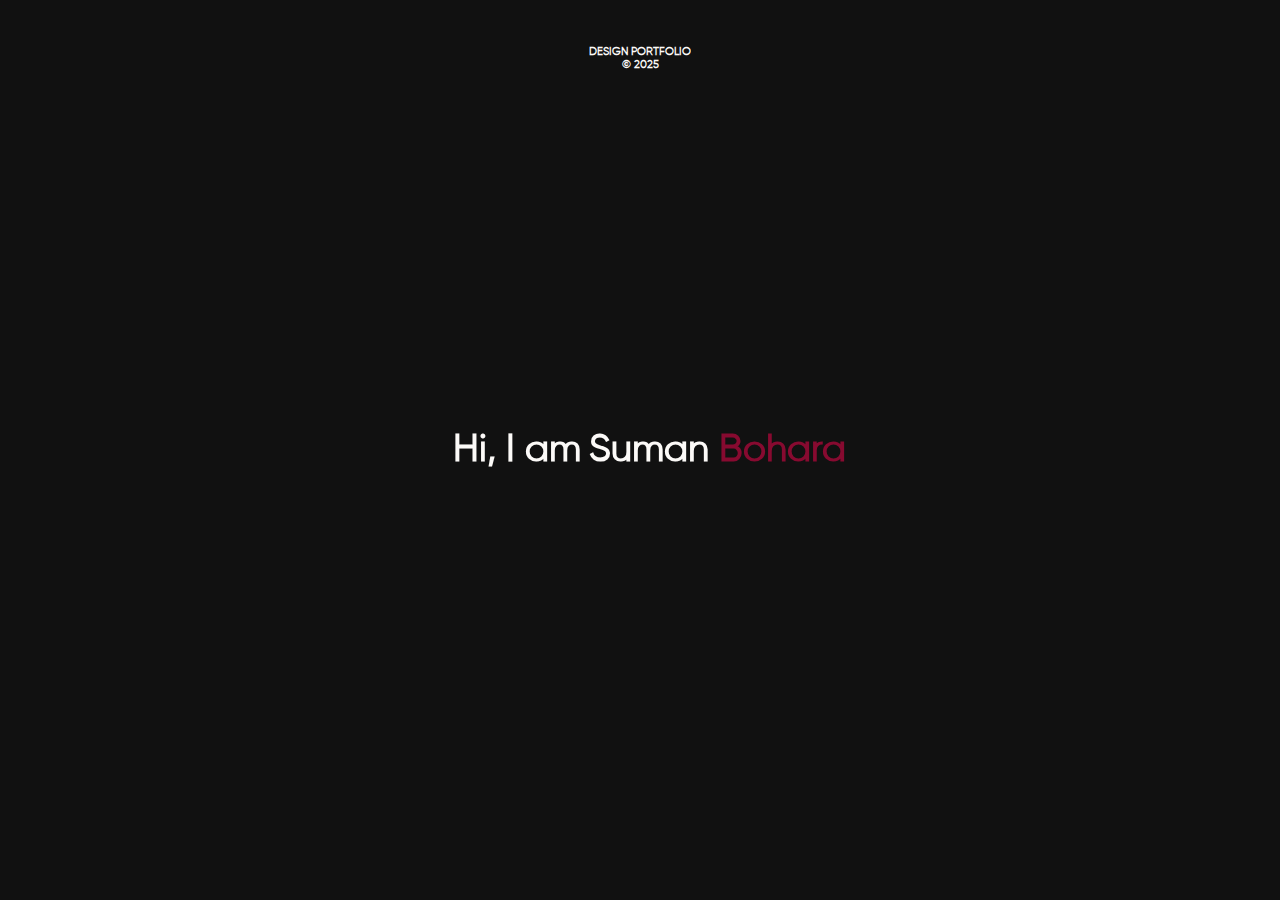
==== index.html @ 28790fb3 "fixed link" ====
<!DOCTYPE html>
<html lang="en">
<head>
    <meta charset="UTF-8">
    <meta name="viewport" content="width=device-width, initial-scale=1.0">
    <title>Document</title>
    <link rel="stylesheet" href="styles.css">
</head>

<body>
    <div id="main">
        <nav>
            <a class="nav-link" href="index.html">Suman Bohara
                <span id="line1" class="line"></span>
                <span id="line2" class="line"></span>
            </a>
            <a class="nav-link" href="work.html">Work
                <span id="line1" class="line"></span>
                <span id="line2" class="line"></span>
            </a>
            <a class="nav-link" href="casestudy.html">Case Study
                <span id="line1" class="line"></span>
                <span id="line2" class="line"></span>
            </a>
            <a class="nav-link" href="mailto:sumanboharaa@gmail.com">Contact
                <span id="line1" class="line"></span>
                <span id="line2" class="line"></span>
            </a>
        </nav>
        <div id="loader">
            <div id="topHeading">
                <h5 class="reveal">Design Portfolio</h5>
                <h5 class="reveal">&copy; 2025</h5>
            </div>
            <h1 class="reveal"><span class="fText">Hi,</span> <span class="fText">I</span> <span class="fText">am</span> <span class="lText">Suman</span> <span class="lText" style="color: #870A30;">Bohara</span> </h1>
        </div>
        <div id="green"></div>
        
        <div id="home">
            <div id="firstRow" class="row">
                <h1 class="reveal">Creative</h1>
                <div class="text">
                    <h5 class="reveal">CURRENTLY AVAILABLE FOR</h5>
                    <h5 class="reveal">FREELANCE WORLDWIDE</h5>
                </div>
                <div class="text">
                    <h5 class="reveal">MY LOCAL TIME</h5>
                    <h5 class="reveal">GMT -5</h5> 
                </div>
            </div>
            <div class="row">
                <img id="downarrow" src="./images//down_arrow.svg">
                <div class="svgContainer">
                    <svg id="uxSvg" width="439" height="273" viewBox="0 0 439 273" fill="none" xmlns="http://www.w3.org/2000/svg">
                        <path d="M331.674 206.842L330.08 206.444C326.095 213.351 321.579 220.656 316.531 228.36C311.749 235.798 306.702 242.705 301.389 249.081C296.076 255.457 290.63 260.77 285.051 265.02C279.738 269.005 274.292 270.998 268.713 270.998C263.666 270.998 259.415 269.669 255.962 267.013C252.774 264.622 251.18 260.637 251.18 255.058C251.18 254.527 251.446 253.597 251.977 252.269C252.508 250.675 253.704 249.214 255.564 247.886C257.423 246.292 259.947 244.963 263.135 243.901C266.588 242.573 270.971 241.908 276.285 241.908C278.144 241.908 281.199 240.315 285.45 237.127C289.7 233.673 294.216 229.423 298.998 224.375C304.045 219.328 309.093 213.749 314.14 207.639C319.188 201.529 323.704 195.685 327.689 190.106L314.14 135.115C313.343 131.13 312.148 128.607 310.554 127.544C308.96 126.482 307.366 125.95 305.772 125.95C306.304 125.95 305.905 125.95 304.577 125.95C303.248 125.685 301.787 125.286 300.193 124.755C298.6 124.223 297.404 123.427 296.607 122.364C295.81 121.036 296.209 119.309 297.803 117.184C299.662 114.793 303.248 112.003 308.562 108.816C313.875 105.628 321.844 101.643 332.47 96.861C335.127 95.5328 337.784 95.3999 340.44 96.4626C343.097 97.2595 345.488 98.8534 347.613 101.244C349.738 103.37 351.465 106.159 352.793 109.612C354.387 113.066 355.45 116.785 355.981 120.77L361.958 156.633H364.349C366.474 152.649 368.865 148.398 371.522 143.882C374.178 139.366 376.835 135.115 379.491 131.13C382.148 126.88 384.672 123.161 387.063 119.973C389.453 116.519 391.579 113.863 393.438 112.003C396.626 108.816 400.345 105.495 404.596 102.041C408.846 98.5878 414.823 96.861 422.527 96.861C428.106 96.861 432.091 98.455 434.482 101.643C437.138 104.565 438.467 108.284 438.467 112.8C438.467 115.723 437.67 118.379 436.076 120.77C434.748 122.895 432.224 124.622 428.505 125.95C425.051 127.278 420.004 127.544 413.362 126.747C411.237 126.482 408.448 127.677 404.994 130.334C401.541 132.99 397.689 136.576 393.438 141.093C389.188 145.343 384.804 150.258 380.288 155.836C375.772 161.415 371.389 166.994 367.138 172.573L382.281 235.533C383.875 242.44 387.195 245.893 392.243 245.893C393.837 245.893 395.962 246.292 398.619 247.089C401.541 247.62 402.869 248.816 402.603 250.675C402.603 252.535 400.08 255.191 395.032 258.645C389.985 261.833 380.554 265.95 366.74 270.998C363.021 272.326 359.7 272.592 356.778 271.795C353.856 270.998 351.332 269.404 349.207 267.013C347.082 264.622 345.222 261.567 343.628 257.848C342.034 254.129 340.839 250.144 340.042 245.893L331.674 206.842Z" stroke="#870A30" strokeOffset="3"/>
                        <path d="M66.2837 142.686C65.7524 144.812 64.8226 148.132 63.4943 152.648C62.1661 157.165 60.8378 162.079 59.5095 167.392C58.1812 172.705 56.9858 178.151 55.9232 183.73C55.1262 189.309 54.7277 194.356 54.7277 198.872C54.7277 210.561 56.5873 219.726 60.3065 226.368C64.2913 233.009 68.8074 238.189 73.8549 241.908C79.168 245.362 84.3482 247.62 89.3957 248.683C94.7088 249.48 98.5608 249.878 100.952 249.878C111.047 249.878 120.743 248.55 130.041 245.893C139.339 242.971 147.043 238.986 153.153 233.939C162.716 226.5 170.952 216.671 177.859 204.451C185.031 192.231 191.54 175.096 197.384 153.047L221.692 61.3961C224.083 53.1608 226.075 45.3239 227.669 37.8856C229.263 30.4473 230.99 23.9387 232.849 18.36C234.709 12.7813 236.967 8.39795 239.623 5.21011C242.546 1.75659 246.398 0.0298377 251.179 0.0298377C257.024 0.0298377 261.407 0.162662 264.329 0.428314C267.251 0.428314 268.713 2.15507 268.713 5.60858C268.713 9.0621 267.251 14.7737 264.329 22.7433C261.407 30.713 257.024 42.4018 251.179 57.8097L220.895 155.836C215.582 173.104 209.604 188.91 202.963 203.256C196.322 217.601 187.954 229.954 177.859 240.314C167.764 250.675 155.544 258.777 141.198 264.622C126.853 270.201 109.32 272.99 88.5987 272.99C76.1129 272.99 64.4241 271.529 53.5323 268.607C42.9061 265.684 33.6082 261.168 25.6385 255.058C17.9346 248.948 11.8245 241.377 7.30837 232.345C2.79224 223.313 0.53418 212.554 0.53418 200.068C0.53418 195.817 0.799834 191.301 1.33114 186.519C2.12811 181.472 2.92507 176.69 3.72204 172.174C4.78466 167.392 5.71445 163.142 6.51141 159.423C7.57403 155.438 8.37099 152.383 8.9023 150.258L42.7733 39.0811C44.1015 34.5649 45.4298 29.916 46.7581 25.1342C48.0864 20.3524 50.0788 16.1019 52.7353 12.3828C55.3919 8.6636 59.111 5.60857 63.8928 3.21768C68.6746 0.826798 75.316 -0.235814 83.8169 0.0298377C91.7866 0.295489 97.631 0.428314 101.35 0.428314C105.335 0.428314 107.593 1.3581 108.124 3.21768C108.656 5.07727 107.991 8.53078 106.132 13.5782C104.538 18.36 102.147 25.9312 98.9592 36.2917L66.2837 142.686Z" stroke="#870A30" strokeOffset="3"/>
                        </svg>
                </div>
                <h1 class="reveal">Designer</h1>
            </div>

            <div id="imagery">
                <div id="imgleft">
                    <h1>My name is Suman Bohara, I <br><span>Design</span><br>Engaging, functional, and beautifully<br>animate experiences.<br><br>Whether it’s UX, Graphic, or motion design,<br>I make sure everything looks stunning<br>and feels effortless.<br><br>Let’s turn ideas into impactful visuals!</h1>
                </div>
                
                <div id="imgright">
                    <div class="imgcontainer"></div>
                    <div class="imgcontainer"></div>
                </div>
            </div>

            <div id="helpWith">
                <svg class="o-ui-arrow" width="64" height="64" viewBox="0 0 64 64" fill="none" xmlns="http://www.w3.org/2000/svg"> <path d="M3.10162 3.10156L62.9999 62.9999" stroke-linecap="round" stroke-linejoin="round"></path> <path d="M63 1.00001L63 63L0.999989 63" stroke-linecap="round" stroke-linejoin="round"></path> </svg>
                <h5>Things I can help you with</h5>
                <h3>Web & mobile / Ux /<br>Product / Graphic<br>Motion Design</h3>
            </div>

            <hr>

            <div id="work">
                <div class="workrow">
                    <h1 class="headings">High<span class="maz">l</span>ights<div class="mini">(05)</div> </h1>
                    <svg class="o-ui-arrow" width="64" height="64" viewBox="0 0 64 64" fill="none" xmlns="http://www.w3.org/2000/svg"> <path d="M3.10162 3.10156L62.9999 62.9999" stroke-linecap="round" stroke-linejoin="round"></path> <path d="M63 1.00001L63 63L0.999989 63" stroke-linecap="round" stroke-linejoin="round"></path> </svg>
                </div>
                <div id="images">
                    <div class="cnt cnt1">
                        <img data-color="F2F5FF" data-index="1" data-scroll  data-scroll-speed="0" src="https://res.cloudinary.com/dazkqpcy6/image/upload/v1740850168/Rectangle_14_v2gqax.jpg" alt="">
                        <div class="workInfo">
                            <div class="wrkyear">Year: 2022</div>
                            <div class="wrkrole">Role: GFX Desginer</div>
                            <div class="wrkplace">Accountability Lab</div>
                            <div class="wrkimgdiv">
                                <img id="wrkimg" src="./images/arrowup.png" alt="">
                            </div>
                        </div>
                    </div>
                    <div class="cnt cnt2">
                        <img data-color="FAF2FF" data-index="0" data-scroll data-scroll-speed="0" src="https://res.cloudinary.com/dazkqpcy6/image/upload/v1740792949/Rectangle_15_dimerw.jpg" alt="">
                        <div class="workInfo">
                            <div class="wrkyear">Year: 2022</div>
                            <div class="wrkrole">Role: GFX Desginer</div>
                            <div class="wrkplace">Arbitrary Marketing</div>
                            <div class="wrkimgdiv">
                                <img id="wrkimg" src="./images/arrowup.png" alt="">
                            </div>
                        </div>
                    </div>
                </div>
                <div id="image3">
                    <div class="cnt cnt3">
                        <img data-color="FFF2F2" data-index="2" data-scroll  data-scroll-speed="0" src="https://res.cloudinary.com/dazkqpcy6/image/upload/v1740795548/Rectangle_16_lgekro.png" alt="">
                        <div class="workInfo">
                            <div class="wrkyear">Year: 2022</div>
                            <div class="wrkrole">Role: GFX Desginer</div>
                            <div class="wrkplace">Arbitrary Marketing</div>
                            <div class="wrkimgdiv">
                                <img id="wrkimg" src="./images/arrowup.png" alt="">
                            </div>
                        </div>
                    </div>
                </div>
                <div id="images4">
                    <div class="cnt cnt4">
                        <img data-color="FFF5F2" data-index="3" data-scroll  data-scroll-speed="0" src="https://res.cloudinary.com/dazkqpcy6/image/upload/v1740792970/Rectangle_18_zwrjev.jpg" alt="">
                        <div class="workInfo">
                            <div class="wrkyear">Year: 2022</div>
                            <div class="wrkrole">Role: GFX Desginer</div>
                            <div class="wrkplace">Accountability Lab</div>
                            <div class="wrkimgdiv">
                                <img id="wrkimg" src="./images/arrowup.png" alt="">
                            </div>
                        </div>
                    </div>
                    <div class="cnt cnt5">
                        <img data-color="F2FEFF" data-index="4" data-scroll  data-scroll-speed="0" src="https://res.cloudinary.com/dazkqpcy6/image/upload/v1740792983/Rectangle_17_gk0gpb.jpg" alt="">
                        <div class="workInfo">
                            <div class="wrkyear">Year: 2022</div>
                            <div class="wrkrole">Role: GFX Desginer</div>
                            <div class="wrkplace">Arbitrary Marketing</div>
                            <div class="wrkimgdiv">
                                <img id="wrkimg" src="./images/arrowup.png" alt="">
                            </div>
                        </div>
                    </div>
                </div>

            </div>
            
            <div id="seeMoreWorks" target="_blank" onclick="window.open('https://www.dropbox.com/s/p9mib70mmyriij4/SUMAN%20KUMARI%20BOHARA%20cv.pdf?st=ozgo2dj8&dl=0', '_blank');" style="cursor:pointer;">
                <h5>Explore my experience</h5>
            </div>
            
            <div id="cert">
                    <h1 id="certHead" class="headings">Achievemen<span class="maz">t</span>s</h1>
                <div id="certcolm">
                    <img id="certgfx" src="https://img.freepik.com/free-vector/online-certification-illustration_23-2148571409.jpg" alt="">
                    <div class="certrows">
                        <div class="certrow" target="_blank" onclick="window.open('https://www.dropbox.com/s/svdg4hddj45y9x4/certificate-of-suman-RRAI.jpg?st=hyezvmee&dl=0', '_blank');" style="cursor:pointer;">
                            <h5>For motion video<br><br>2024</h5>
                            <h1>Volunteering</h1>
                            <img src="./images/arrow.jpg" alt="">
                        </div>
                        <hr class="certDivider">
                        <div class="certrow" target="_blank">
                            <h5>UX Internship<br><br>Ongoing</h5>
                            <h1>Internship in Unbound<br>Fashion</h1>
                            <img src="./images/arrow.jpg" alt="">
                        </div>
                        <hr class="certDivider">
                        <div class="certrow" target="_blank" onclick="window.open('https://www.dropbox.com/s/oenc0cl9ndpaa54/hackcorrpution-certificate-2023.jpg?st=fggb0r78&dl=0', '_blank');" style="cursor:pointer;">                            <h5>From Work<br><br>2023</h5>
                            <h1>Hackcorruption participation<br>2023</h1>
                            <img src="./images/arrow.jpg" alt="">
                        </div>
                    </div>
                    

                </div>
            </div>

            <div id="footer">
                
                <div id="footcnt">
                    <h1>Let's get<br>Connected</h1>
                    <div id="footerbtns">
                        <div class="footbtn" target="_blank" onclick="window.open('mailto:sumanboharaa@gmail.com', '_blank');" style="cursor:pointer;">
                            <h5>Write a message</h1>
                        </div>
                        <div class="footbtn" target="_blank" onclick="window.open('mailto:sumanboharaa@gmail.com', '_blank');" style="cursor:pointer">
                            <h5>Collaborate on a Project</h1>
                        </div>
                    </div>
                    <div id="footsls">
                        <div class="footslsrow" target="_blank" onclick="window.open('https://www.behance.net/sumanboharaa', '_blank');" style="cursor:pointer;">
                            <hr class="slshr">
                            <div class="slsrowcols">
                                <h2>Behance<br>
                                    <span>@SumanBohara</span>
                                </h2>
                                <img src="./images/behance.png" alt="">
                                <img id="arrow1" src="./images/arrow-white.png" alt="">
                            </div>
                        </div>
                        <div class="footslsrow" target="_blank" onclick="window.open('https://www.linkedin.com/in/suman-kumari-bohara/', '_blank');" style="cursor:pointer;">
                            <hr class="slshr">
                            <div class="slsrowcols">
                                <h2>LinkedIn<br>
                                    <span>@SumanBohara</span>
                                </h2>
                                <img src="./images/linkedin.png" alt="">
                                <img id="arrow2" src="./images/arrow-white.png" alt="">
                            </div>
                        </div>
                        <div class="footslsrow" target="_blank" onclick="window.open('https://www.instagram.com/sumann.b/', '_blank');" style="cursor:pointer;">
                            <hr class="slshr">
                            <div class="slsrowcols">
                                <h2>Instagram<br>
                                    <span>@Sumann.b</span>
                                </h2>
                                <img src="./images/instagram.png" alt="">
                                <img id="arrow3" src="./images/arrow-white.png" alt="">
                            </div>
                        </div>
                    </div>
                    <div id="foot">
                        <h3>©2025 Suman Bohara, All rights reserved • Credits</h3>
                        <h3>2025 Portfolio</h3>
                    </div>
                </div>

                <div id="footbg">
                    <svg id="c-circle" viewbox="0 0 1254 1254" fill="none" xmlns="http://www.w3.org/2000/svg">
                        <circle cx="627" cy="627" r="627" fill="url(#paint0_radial_3260_3)"></circle>
                        <defs>
                            <radialGradient id="paint0_radial_3260_3" cx="0" cy="0" r="1" gradientunits="userSpaceOnUse" gradienttransform="translate(627) rotate(90) scale(813)">
                                <stop stop-color="#F3F3F3" stop-opacity="0.45"></stop>
                                <stop offset="1" stop-color="white" stop-opacity="0"></stop>
                            </radialGradient>
                        </defs>
                    </svg>
                </div>
            </div>
        </div>
    </div>

    <script src="https://cdn.jsdelivr.net/npm/locomotive-scroll@3.5.4/dist/locomotive-scroll.min.js"></script>
    <script src="https://cdnjs.cloudflare.com/ajax/libs/gsap/3.12.5/gsap.min.js" integrity="sha512-7eHRwcbYkK4d9g/6tD/mhkf++eoTHwpNM9woBxtPUBWm67zeAfFC+HrdoE2GanKeocly/VxeLvIqwvCdk7qScg==" crossorigin="anonymous" referrerpolicy="no-referrer"></script>
    <script src="script.js"></script>
</body>

</html>
---- styles.css ----
@font-face {
    font-family: "Amperzand";
    src: url(./fonts/Amperzand.ttf);
}
@font-face {
    font-family: "Gilroy-Regular";
    src: url(./fonts/Gilroy-Regular.ttf);
}
@font-face {
    font-family: "Gilroy-Light";
    src: url(./fonts/Gilroy-Light.ttf);
}
@font-face {
    font-family: "Gilroy-SemiBold";
    src: url(./fonts/Gilroy-SemiBold.ttf);
}
@font-face {
    font-family: "Gilroy-Medium";
    src: url(./fonts/Gilroy-Medium.ttf);
}
@font-face {
    font-family: "Gilroy-Bold";
    src: url(./fonts/Gilroy-Bold.ttf);
}
@font-face {
    font-family: "Gilroy-Thin";
    src: url(./fonts/Gilroy-Thin.ttf);
}
@font-face {
    font-family: "Gilroy-UltraLight";
    src: url(./fonts/Gilroy-UltraLight.ttf);
}


* {
    margin: 0;
    padding: 0;
    box-sizing: border-box;
}

html, body {
    width: 100%;
    height: 100%;
    background-color: #fcfaf8;
}


a img {outline : none;}

#main {
    width: 100%;
    height: 100%;
}

/* Intro Screen */

#loader {
    position: fixed;
    top: 0;
    width: 100%;
    height: 100vh;
    z-index: 999999;
    background-color: #111;
    color: #fcfaf8;
}

#loader #topHeading {
    position: absolute;
    top: 5%;
    left: 50%;
    transform: translate(-50%, 0);
}

#topHeading h5 {
    font-family: "Gilroy-Regular";
    text-align: center;
    text-transform: uppercase;
    font-size: 11px;
}

#loader h1 {
    font-family: "Gilroy-Regular";
    display: flex;
    justify-content: center;
    width: 100%;
    position: absolute;
    top: 50%;
    left: 50%;
    transform: translate(-50%, -50%);
    font-size: 3vw;
}

.reveal .parent {
    width: 100%;
    display: flex;
    justify-content: center;
    overflow-y: hidden;
}

.reveal .parent .child {
    display: block;
}

.child span {
    display: inline-block;
}

#green {
    position: fixed;
    top: 100%;
    width: 100%;
    z-index: 999;
    height: 100vh;
    background-color: #870A30;
}

/* Main Screen */

#home {
    position: fixed;
    /* position: relative; */
    transition: background-color cubic-bezier(0.19, 1, 0.22, 1) 2s;
    width: 100%;
    background-color: #fcfaf8;
}

/* Nav Section */

nav {
    position: fixed;
    top:4vw;
    display:flex;
    align-items: center;
    justify-content: space-between;
    padding: 0vw 7vw;
    width: 100%;
    background-color: red;
    z-index: 9999;
}

nav a {
    position: relative;
    text-decoration: none;
    text-transform: uppercase;
    font-size: 0.8vw;
    font-family: 'Gilroy-Medium';
    color: #000000;
    letter-spacing: 0.1vw;
}

nav a .line {
    position: absolute;
    bottom: -3px;
    display: inline-block;
    width: 100%;
    height: 1.5px;
    background-color: black;
}

.nav-link {
    color: black; /* Default color */
    transition: color 0.3s;
}

.nav-link.footer-active {
    color: rgb(247, 247, 247); 
}

.footer-activeLine {
    position: absolute;
    bottom: -2px;
    display: inline-block;
    width: 100%;
    height: 1px;
    background-color: rgb(247, 247, 247); 
}


#line1 {
    left: 0;
    width: 0%;
    transition: cubic-bezier(0.19, 1, 0.22, 1) 1s;
    transition-delay: .1s;
}

#line2 {
    right: 0;
    width: 100%;
    transition: cubic-bezier(0.19, 1, 0.22, 1) 1s;
}

nav a:hover #line2{
    width: 0;
}

nav a:hover #line1{
    width: 100%;
}

/* Header Section */

#firstRow{
 margin-top: 12vw;
}

.row{
    display: flex;
    width: 100%;
    align-items: center;
    justify-content: space-between;
    color: #333;
    padding: 0 7vw;
    padding-right: 12vw;
}

.row h1 {
    font-family: "Gilroy-SemiBold";
    font-size: 12vw;
    font-weight: 500;
}

.row .text h5{
    font-family: "Gilroy-Light";
    font-size: 0.9vw;
    color: #AD8D9D;
    line-height: 1.4vw;
}

.row:nth-child(3) {
    margin-top: -3vw;

}

#svgContainer{
    width: 15vw;
}

#uxSvg {
    width: 14vw;
    animation: fill 1s ease forwards 4.8s;
}

#uxSvg path:nth-child(1) {
    stroke-dasharray: 859.1476440429688px;
    stroke-dashoffset: 859.1476440429688px;
    animation: line 1s ease forwards 4s;
}
#uxSvg path:nth-child(2) {
    stroke-dasharray: 1355.4295654296875px;
    stroke-dashoffset: 1355.4295654296875px;
    animation: line 1s ease forwards 4.3s;
}




@keyframes line{
    to{
        stroke-dashoffset: 0px;
    }
}

@keyframes fill {
    from{
        fill: transparent;
    }
    to{
        fill: #870A30;
    }
}

/* path, polyline {
    stroke: #14cf93;
} */

#downarrow{
    width: 4vw;
}

#imagery{
    display: flex;
    justify-content: space-between;
    align-items: center;
    width: 100%;
    height: 70vh;
    margin-top: 15vw;
    padding: 0 7vw;
    z-index: 999;
}

#imagery #imgleft{
    width: 35%;
}

#imgleft h1{
    font-size: 1.3vw;
    font-weight: 400;
    color: #333;
    font-family: "Gilroy-Regular";
    line-height: 1.5;
}

#imgleft h1 span {
    font-size: 1.8vw;
    color: #870A30;
    font-family: "Amperzand";
}

#imgright {
    display: flex;
    align-items: center;
    justify-content: center;
    position: relative;    
    width: 60%;
    height: 20vw;
}

#imgright .imgcontainer {
    position: absolute;
    width: 28vw;
    height: 45vw;
    border-radius: 3vw;
    filter: grayscale(1);
    transition: all cubic-bezier(0.19, 1, 0.22, 1) 1s;
}

#imgright .imgcontainer:hover {
    filter: grayscale(0);
}

#imgright .imgcontainer:nth-child(1) {
    transform: translate(-15%, 0%) rotate(-4deg);
    background-image: url(https://res.cloudinary.com/dazkqpcy6/image/upload/v1740781811/suman1_jp4xyf.jpg);
    background-size: cover;
    background-position: center;
    box-shadow: rgba(50, 50, 93, 0.25) 0px 2px 5px -1px, rgba(0, 0, 0, 0.3) 0px 1px 3px -1px;
    transition: ease-in-out 0.8s;
}

#imgright .imgcontainer:nth-child(2) {
    transform: translate(35%, 0%) rotate(4deg);
    background-image: url(https://res.cloudinary.com/dazkqpcy6/image/upload/v1740782250/suman2_gfbgns.jpg);
    background-size: cover;
    background-position: center;
    box-shadow: rgba(50, 50, 93, 0.25) 0px 2px 5px -1px, rgba(0, 0, 0, 0.3) 0px 1px 3px -1px;
    transition: ease-in-out 0.8s;
}

#imgright .imgcontainer:nth-child(1):hover {
    transform: translate(-45%, 0%) rotate(-4deg);
}

#imgright .imgcontainer:nth-child(2):hover {
    transform: translate(35%, 0%) rotate(0deg);
}


#helpWith{
    margin-top: 12vw;
    padding: 0 7vw;
}

#helpWith h5{
    margin-top: 2.5vw;
    margin-left: 10vw;
    font-size: 1vw;
    font-family: "Gilroy-Regular";
    color: #AD8D9D;
    text-transform: uppercase;
}

#helpWith h3{
    margin-top: 1vw;
    margin-left: 10vw;
    font-size: 1.2vw;
    font-family: "Gilroy-Regular";
    color: #202020;
    text-transform: uppercase;
    line-height: 2vw;
}


hr{
    height: 1px;
    margin-top: 8vw;
    margin-left: 17vw;
    margin-bottom: 8vw;
    margin-right: 10vw;
}

#work {
    position: relative;
    width: 100%;
    padding-bottom: 10vh;
}

#work::before{
    content: "";
    position: absolute;
    top: -6vw;
    width: 100%;
    height: 150px;
    transform: rotate(-180deg);
}

#work .workrow {
    display: flex;
    align-items: center;
    padding: 0 10vw 0 17vw;
    justify-content: space-between;
    color: #333;
}

.workrow h1 {
    display: flex;
    align-items: baseline;
}

.headings{
    font-size: 6vw;
    font-family: "Gilroy-Medium";
    letter-spacing: 0.3vw;
}

.workrow h1 .mini {
    font-size: 1vw;
    margin-left: 1.5vw;
    font-weight: 700;
}

.maz {
    color: #870A30;
    font-family: "Gilroy";
    font-style: italic;
    font-weight:600;
}

#helpWith .o-ui-arrow{
    width: 3vw;
}

#work .o-ui-arrow{
    width: 3vw;
    transform: rotate(90deg);
}

.o-ui-arrow path{
    stroke: rgb(158, 158, 158);
}

#images {
    display: flex;
    align-items: baseline;
    justify-content: space-between;
    position: relative;
    width: 100%;
    margin-top: 6vw;
    padding: 0 7vw;
}

.cnt {
    position: relative;
    object-fit: cover;
    overflow: hidden;
    border-radius: 2vw;
    margin: auto;
    box-shadow: rgba(50, 50, 93, 0.25) 0px 2px 5px -1px, rgba(0, 0, 0, 0.3) 0px 1px 3px -1px;
    transition: ease-in-out 0.8s;
}

.cnt:hover {
    transform: scale(1.05);
}

.cnt1 {
    width: 50%;
    height: 70vh;
}

.cnt2 {
    width: 35%;
    height: 50vh;
}

.cnt3 {
    object-fit: cover;
    width: 55%;
    height: 75vh;
}

.cnt4 {
    width: 35%;
    height: 70vh;
    transform: translate(0%, 5%)
}

.cnt5 {
    width: 50%;
    height: 60vh;
}

.cnt img {
    position: absolute;
    transition: filter cubic-bezier(0.19, 1, 0.22, 1) 1s;
    width: 100%;
    z-index: 1;
}

.workInfo {
    position: absolute;
    bottom: 0;
    left: 0;
    padding: 6vw 2vw;
    z-index: 2;
    font-family: "Gilroy-Regular";
}

.wrkyear {
    display: inline-block;
    padding: 1vw;
    background-color: #f2f2f2df;
    border-radius: 1vw;
    text-align: left;
    margin-bottom: 1vw;
    font-size: 0.7vw;
    box-shadow: rgba(50, 50, 93, 0.25) 0px 2px 5px -1px, rgba(0, 0, 0, 0.3) 0px 1px 3px -1px;
    transition: ease-in-out 0.8s;
}

.wrkrole {
    display: block;
    width: 90%;
    padding: 1vw;
    background-color: #f2f2f2df;
    border-radius: 1vw;
    text-align: left;
    margin-bottom: 1vw;
    font-size: 0.7vw;
    box-shadow: rgba(50, 50, 93, 0.25) 0px 2px 5px -1px, rgba(0, 0, 0, 0.3) 0px 1px 3px -1px;
    transition: ease-in-out 0.8s;
}

.wrkplace {
    display: inline-block;
    padding: 1vw;
    font-family: "Gilroy-SemiBold";
    background-color: #f2f2f2df;
    border-radius: 1vw;
    text-align: left;
    box-shadow: rgba(50, 50, 93, 0.25) 0px 2px 5px -1px, rgba(0, 0, 0, 0.3) 0px 1px 3px -1px;
    transition: ease-in-out 0.8s;
}

#wrkimg{
    position: absolute;
    bottom: 0;
    left: 0;
    padding-bottom: 2vw;
    padding-left: 2vw;
    z-index: 2;
    width: 35%;
    opacity: 0.8;
    box-shadow: rgba(50, 50, 93, 0.25) 0px 2px 5px -1px, rgba(0, 0, 0, 0.3) 0px 1px 3px -1px;
    transition: ease-in-out 0.8s;
}

.cnt:hover .wrkplace {
    background-color: #ffffff;
}

.cnt:hover .wrkyear{
    background-color: #ffffff;
}

.cnt:hover .wrkrole {
    background-color: #ffffff;
}

.cnt:hover #wrkimg {
    opacity: 1;
}

#image3 {
    display: flex;
    justify-content: center;
    padding: 16vh 7vw;
}

#images4 {
    display: flex;
    align-items: baseline;
    justify-content: space-between;
    position: relative;
    width: 100%;
    /* margin-top: 6vw; */
    padding: 0 7vw;
}

#seeMoreWorks {
    margin: 5vw 7vw;
    border: 1px solid #dbdbdb;
    border-radius: 5vw;
    padding: 1.3vw;
    text-align: center;
    transition: ease-in-out 0.5s;
}

#seeMoreWorks:hover{
    background-color: #fff;
    border: 1px solid #ffffff;
    box-shadow: rgba(50, 50, 93, 0.25) 0px 2px 5px -1px, rgba(0, 0, 0, 0.3) 0px 1px 3px -1px;
}

#seeMoreWorks h5 {
    font-size: 1vw;
    font-family: "Gilroy-SemiBold";
    color: #333;
}


#cert {
    margin: 6vw 7vw 10vw 7vw;
}

#certHead {
    margin-bottom: 5vw;
}

#certcolm {
    display: flex;
    justify-content: space-between;
    align-items: center;
}

#certgfx {
    width: 20%;
}

.certrows {
    width: 65%;
}

.certrows .certrow {
    display: flex;
    align-items: center;
    justify-content: space-between;
    padding: 1.5vw;
    transition: ease-in-out 0.5s;
}

.certrow h1{
    width: 60%;
    font-family: "Gilroy-SemiBold";
    font-size: 1.2vw;
}

.certrow h5{
    width: 30%;
    font-family: "Gilroy-Light";
    font-size: 1vw;
    line-height: 1vw;
    color: #AD8D9D;
}

.certrow:hover {
    background-color: white;
    border-radius: 1vw;
    box-shadow: rgba(50, 50, 93, 0.25) 0px 2px 5px -1px, rgba(0, 0, 0, 0.188) 0px 1px 1px -1px;
}

.certrow:hover img {
   width: 3%;
}

.certrow img {
    width: 0%;
    transition: ease-in-out 0.5s;
}

.certDivider {
    width: 100%;
    margin: 1vw 0;
    padding: 0;
}

#footer {
    position: relative;
    width: 100%;
    height: 100vh;
    background-color: #703A4B;
    color: #f0f0f0;
    text-align: center;
    padding: 8vw 7vw 2vw 7vw;
    overflow: hidden;
}

#footbg {
    position: absolute;
    width: 100%;
    top: 110%;
    left: 50%;
    transform: translate(-50%, -50%);
    overflow: hidden;
}

#footbg svg {
    width: 100%;
    z-index: 0;
    opacity: 0.6;
} 

#footcnt {
    width: 100%;
}

#footer h1 {
    font-family: "Gilroy-Medium";
    font-size: 4.5vw;
    line-height: 6vw;
    text-transform: uppercase;
}

#footerbtns {
    display: flex;
    justify-content: center;
    gap: 4vw;
}

.footbtn {
    width: 50%;
    margin: 6vw 0;
    border: 2px solid #ffffff49;
    border-radius: 5vw;
    padding: 2vw 0;
    text-align: center;
    transition: ease-in-out 0.8s;
    z-index: 2;
    color: #fff;
}

.footbtn:hover {
    background-color: #f0f0f0;
    color: #333;
    border: 2px solid #f0f0f0;
}

.footbtn h5{
    font-family: "Gilroy-Medium";
    font-size: 1vw;
}

#footsls{
    width: 100%;
    display: flex;
    justify-content: space-between;
    align-items: center;
    gap: 7vw;
    z-index: 1;
}

.footslsrow {
    width: 100%;
    display: flex;
    flex-direction: column;
    gap: 1vw;
    padding: 1vw;
    border-radius: 1vw;
    z-index: 999;
    transition: ease-in-out 0.5s;
}

.slsrowcols {
    display: flex;
    justify-content: space-between;
    align-items: center;
    text-align: left;
    transition: ease-in-out 0.5s;
}

.slsrowcols h2 {
    font-family: "Gilroy-Medium";
    font-size: 1.2vw;
    color: #ffffff;
    transition: ease-in-out 0.5s;
}

.slsrowcols h2 span{
    font-family: "Gilroy-Regular";
    font-size: 0.7vw;
    color: #f1f1f1;
    border-radius: 1vw;
    transition: ease-in-out 0.5s;
}

.slshr {
    width: 70%;
    height: 1px;
    margin: 0;
    transition: ease-in-out 0.5s;
    border-color: #ffffff49;
}

.slsrowcols img {
    width: 8%;
    transition: ease-in-out 0.5s;
}

.footslsrow:hover{
    background-color: #ffffff1d;
    box-shadow: rgba(50, 50, 93, 0.25) 0px 2px 5px -1px, rgba(0, 0, 0, 0.3) 0px 1px 3px -1px;
}

.footslsrow:hover #arrow1{
    width: 7%;    
}
.footslsrow:hover #arrow3{
    width: 7%;    
}
.footslsrow:hover #arrow2{
    width: 7%;    
}
.footslsrow:hover .slshr{
    width: 98%;   
    border-color: #ededed; 
}

#arrow1{
    width: 0%;
    transition: ease-in-out 1s;
}

#arrow2{
    width: 0%;
    transition: ease-in-out 1s;
}

#arrow3{
    width: 0%;
    transition: ease-in-out 1s;

}

#foot{
    margin-top: 6vw;
    width: 100%;
    display: flex;
    justify-content: space-between;
}

#foot h3 {
    font-family: "Gilroy-Regular";
    font-weight: 400;
    font-size: 0.7vw;
    color: #ffebef;
}
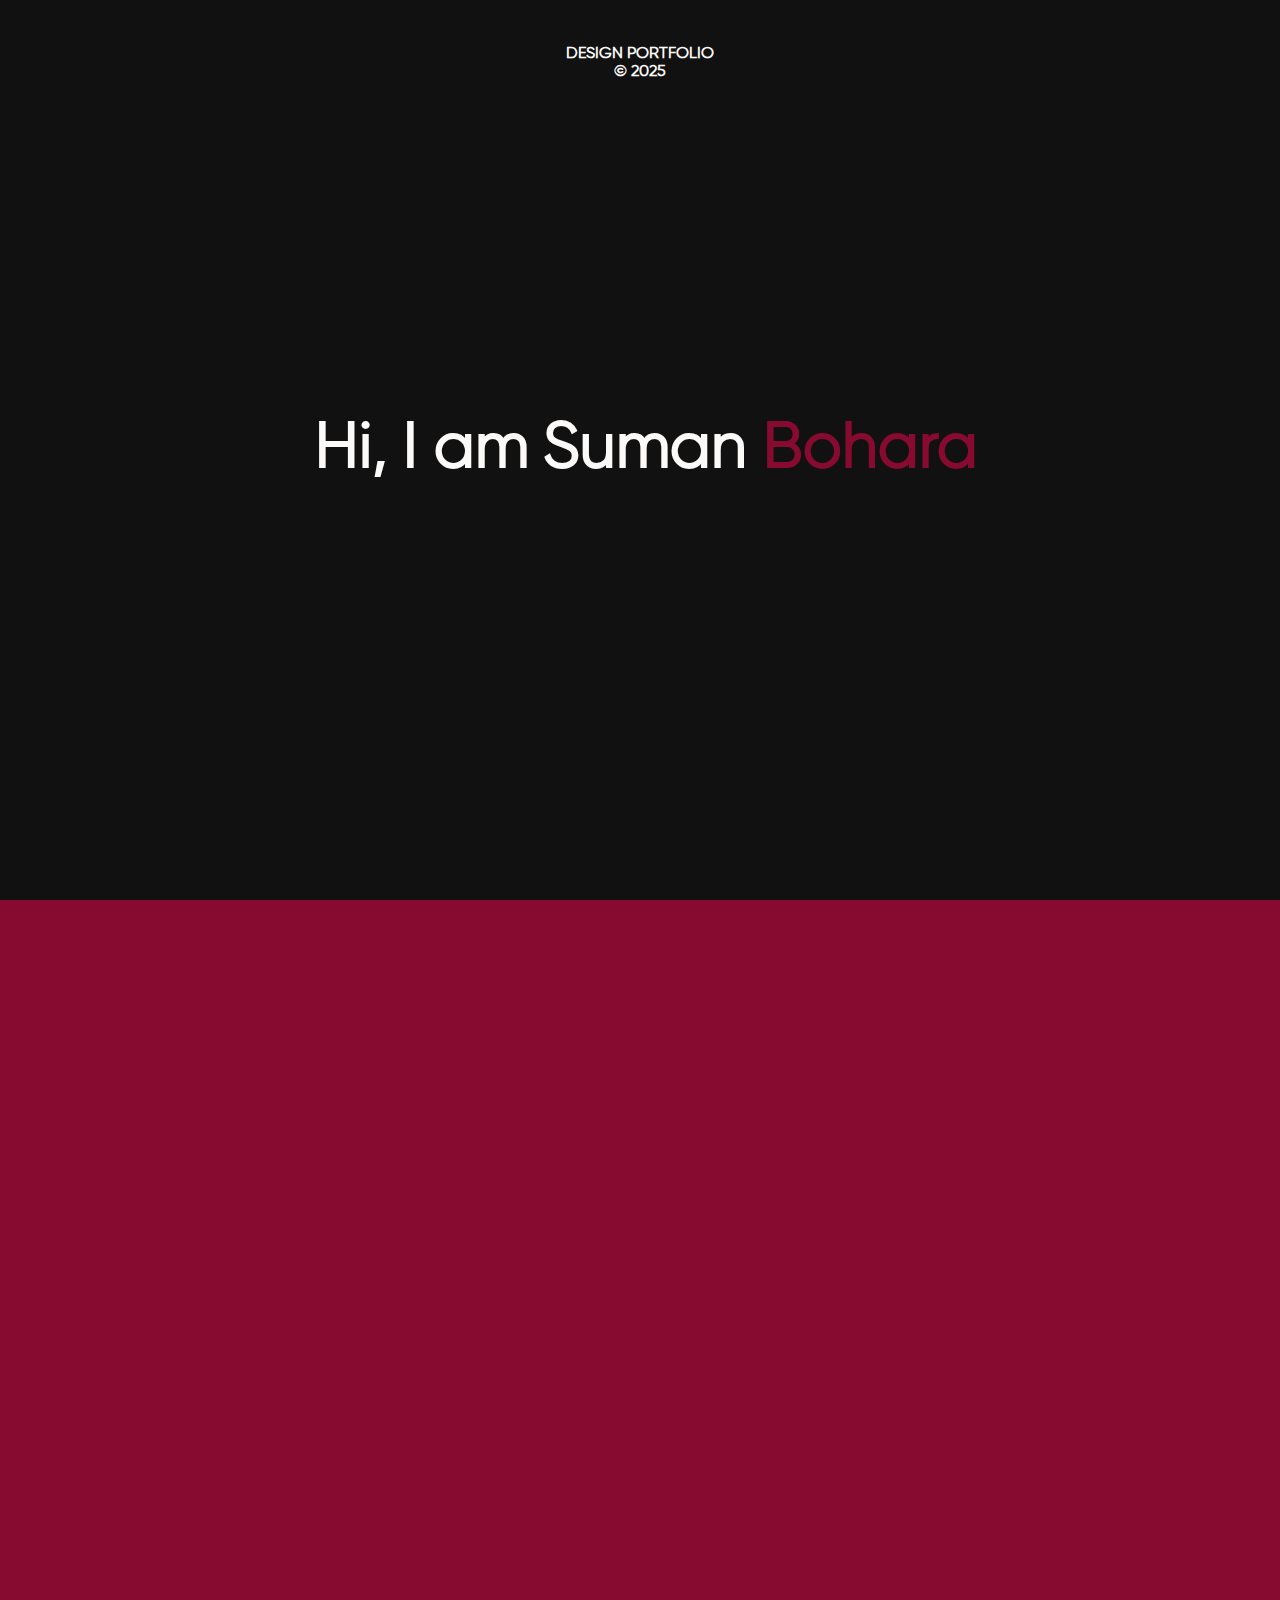
==== commit 0ae2f368: "added support for browser compatibility" ====
--- a/index.html
+++ b/index.html
@@ -4,6 +4,7 @@
     <meta charset="UTF-8">
     <meta name="viewport" content="width=device-width, initial-scale=1.0">
     <title>Document</title>
+    <link rel="stylesheet" href="browser-compatibility.css">
     <link rel="stylesheet" href="styles.css">
 </head>
 
@@ -61,7 +62,7 @@
 
             <div id="imagery">
                 <div id="imgleft">
-                    <h1>My name is Suman Bohara, I <br><span>Design</span><br>Engaging, functional, and beautifully<br>animate experiences.<br><br>Whether it’s UX, Graphic, or motion design,<br>I make sure everything looks stunning<br>and feels effortless.<br><br>Let’s turn ideas into impactful visuals!</h1>
+                    <h1>My name is Suman Bohara, I <br><span>Design</span><br>Engaging, functional, and beautifully<br>animate experiences.<br><br>Whether it's UX, Graphic, or motion design,<br>I make sure everything looks stunning<br>and feels effortless.<br><br>Let's turn ideas into impactful visuals!</h1>
                 </div>
                 
                 <div id="imgright">
--- a/browser-compatibility.css
+++ b/browser-compatibility.css
@@ -0,0 +1,265 @@
+/* Browser Compatibility CSS
+ * This file ensures consistent rendering across all major browsers
+ */
+
+/* CSS Reset and Normalization */
+html {
+  line-height: 1.15;
+  -webkit-text-size-adjust: 100%;
+  -ms-text-size-adjust: 100%;
+}
+
+body {
+  margin: 0;
+  -webkit-font-smoothing: antialiased;
+  -moz-osx-font-smoothing: grayscale;
+  text-rendering: optimizeLegibility;
+}
+
+/* Cross-browser font declarations with fallbacks */
+@font-face {
+  font-family: "Amperzand";
+  src: url("./fonts/Amperzand.ttf") format("truetype");
+  font-weight: normal;
+  font-style: normal;
+  font-display: swap;
+}
+
+@font-face {
+  font-family: "Gilroy-Regular";
+  src: url("./fonts/Gilroy-Regular.ttf") format("truetype");
+  font-weight: normal;
+  font-style: normal;
+  font-display: swap;
+}
+
+@font-face {
+  font-family: "Gilroy-Light";
+  src: url("./fonts/Gilroy-Light.ttf") format("truetype");
+  font-weight: 300;
+  font-style: normal;
+  font-display: swap;
+}
+
+@font-face {
+  font-family: "Gilroy-SemiBold";
+  src: url("./fonts/Gilroy-SemiBold.ttf") format("truetype");
+  font-weight: 600;
+  font-style: normal;
+  font-display: swap;
+}
+
+@font-face {
+  font-family: "Gilroy-Medium";
+  src: url("./fonts/Gilroy-Medium.ttf") format("truetype");
+  font-weight: 500;
+  font-style: normal;
+  font-display: swap;
+}
+
+@font-face {
+  font-family: "Gilroy-Bold";
+  src: url("./fonts/Gilroy-Bold.ttf") format("truetype");
+  font-weight: 700;
+  font-style: normal;
+  font-display: swap;
+}
+
+@font-face {
+  font-family: "Gilroy-Thin";
+  src: url("./fonts/Gilroy-Thin.ttf") format("truetype");
+  font-weight: 100;
+  font-style: normal;
+  font-display: swap;
+}
+
+@font-face {
+  font-family: "Gilroy-UltraLight";
+  src: url("./fonts/Gilroy-UltraLight.ttf") format("truetype");
+  font-weight: 200;
+  font-style: normal;
+  font-display: swap;
+}
+
+/* Font fallback system */
+:root {
+  --font-primary: "Gilroy-Regular", -apple-system, BlinkMacSystemFont, "Segoe UI", Roboto, Helvetica, Arial, sans-serif;
+  --font-light: "Gilroy-Light", -apple-system, BlinkMacSystemFont, "Segoe UI", Roboto, Helvetica, Arial, sans-serif;
+  --font-medium: "Gilroy-Medium", -apple-system, BlinkMacSystemFont, "Segoe UI", Roboto, Helvetica, Arial, sans-serif;
+  --font-semibold: "Gilroy-SemiBold", -apple-system, BlinkMacSystemFont, "Segoe UI", Roboto, Helvetica, Arial, sans-serif;
+  --font-bold: "Gilroy-Bold", -apple-system, BlinkMacSystemFont, "Segoe UI", Roboto, Helvetica, Arial, sans-serif;
+  --font-thin: "Gilroy-Thin", -apple-system, BlinkMacSystemFont, "Segoe UI", Roboto, Helvetica, Arial, sans-serif;
+  --font-ultralight: "Gilroy-UltraLight", -apple-system, BlinkMacSystemFont, "Segoe UI", Roboto, Helvetica, Arial, sans-serif;
+  --font-special: "Amperzand", Georgia, serif;
+}
+
+/* Apply base font family */
+body {
+  font-family: var(--font-primary);
+}
+
+/* Cross-browser box-sizing */
+*, *::before, *::after {
+  box-sizing: border-box;
+  -webkit-box-sizing: border-box;
+  -moz-box-sizing: border-box;
+}
+
+/* Cross-browser transitions */
+.transition {
+  -webkit-transition: all 0.3s ease;
+  -moz-transition: all 0.3s ease;
+  -ms-transition: all 0.3s ease;
+  -o-transition: all 0.3s ease;
+  transition: all 0.3s ease;
+}
+
+/* Cross-browser transforms */
+.transform {
+  -webkit-transform: translateY(0);
+  -moz-transform: translateY(0);
+  -ms-transform: translateY(0);
+  -o-transform: translateY(0);
+  transform: translateY(0);
+}
+
+/* Cross-browser flexbox */
+.flex {
+  display: -webkit-box;
+  display: -webkit-flex;
+  display: -moz-box;
+  display: -ms-flexbox;
+  display: flex;
+}
+
+/* Cross-browser grid */
+.grid {
+  display: -ms-grid;
+  display: grid;
+}
+
+/* Cross-browser appearance */
+.no-appearance {
+  -webkit-appearance: none;
+  -moz-appearance: none;
+  appearance: none;
+}
+
+/* Cross-browser scrollbar styling */
+::-webkit-scrollbar {
+  width: 8px;
+  height: 8px;
+}
+
+::-webkit-scrollbar-track {
+  background: #f1f1f1;
+}
+
+::-webkit-scrollbar-thumb {
+  background: #888;
+  border-radius: 4px;
+}
+
+::-webkit-scrollbar-thumb:hover {
+  background: #555;
+}
+
+/* Firefox scrollbar */
+* {
+  scrollbar-width: thin;
+  scrollbar-color: #888 #f1f1f1;
+}
+
+/* Cross-browser image rendering */
+img {
+  -webkit-backface-visibility: hidden;
+  backface-visibility: hidden;
+  image-rendering: -webkit-optimize-contrast;
+  image-rendering: crisp-edges;
+}
+
+/* Cross-browser button styling */
+button {
+  -webkit-appearance: none;
+  -moz-appearance: none;
+  appearance: none;
+  background: none;
+  border: none;
+  padding: 0;
+  margin: 0;
+  font: inherit;
+  color: inherit;
+  cursor: pointer;
+}
+
+/* Cross-browser input styling */
+input, textarea, select {
+  font: inherit;
+  color: inherit;
+}
+
+/* Cross-browser focus styling */
+:focus {
+  outline: none;
+}
+
+:focus-visible {
+  outline: 2px solid #870A30;
+  outline-offset: 2px;
+}
+
+/* Cross-browser selection styling */
+::selection {
+  background: #870A30;
+  color: #fff;
+}
+
+/* Cross-browser placeholder styling */
+::placeholder {
+  color: #999;
+  opacity: 1;
+}
+
+::-webkit-input-placeholder {
+  color: #999;
+  opacity: 1;
+}
+
+::-moz-placeholder {
+  color: #999;
+  opacity: 1;
+}
+
+:-ms-input-placeholder {
+  color: #999;
+  opacity: 1;
+}
+
+/* Cross-browser media query support */
+@media screen and (-webkit-min-device-pixel-ratio: 0) {
+  /* Webkit-specific styles */
+}
+
+@media screen and (-moz-min-device-pixel-ratio: 0) {
+  /* Firefox-specific styles */
+}
+
+@media screen and (-ms-high-contrast: active), (-ms-high-contrast: none) {
+  /* IE-specific styles */
+}
+
+/* Print styles */
+@media print {
+  body {
+    background: white;
+    color: black;
+  }
+  
+  a {
+    text-decoration: underline;
+  }
+  
+  img {
+    max-width: 100%;
+  }
+} --- a/styles.css
+++ b/styles.css
@@ -36,12 +36,18 @@
     margin: 0;
     padding: 0;
     box-sizing: border-box;
+    -webkit-box-sizing: border-box;
+    -moz-box-sizing: border-box;
 }
 
 html, body {
     width: 100%;
     height: 100%;
     background-color: #fcfaf8;
+    overflow-x: hidden;
+    -webkit-font-smoothing: antialiased;
+    -moz-osx-font-smoothing: grayscale;
+    text-rendering: optimizeLegibility;
 }
 
 
@@ -75,7 +81,7 @@
     font-family: "Gilroy-Regular";
     text-align: center;
     text-transform: uppercase;
-    font-size: 11px;
+    font-size: clamp(0.7rem, 1.5vw, 1rem);
 }
 
 #loader h1 {
@@ -87,7 +93,7 @@
     top: 50%;
     left: 50%;
     transform: translate(-50%, -50%);
-    font-size: 3vw;
+    font-size: clamp(2rem, 5vw, 4rem);
 }
 
 .reveal .parent {
@@ -117,24 +123,24 @@
 /* Main Screen */
 
 #home {
-    position: fixed;
-    /* position: relative; */
+    position: relative;
     transition: background-color cubic-bezier(0.19, 1, 0.22, 1) 2s;
     width: 100%;
     background-color: #fcfaf8;
+    min-height: 100vh;
+    padding-bottom: 10vh;
 }
 
 /* Nav Section */
 
 nav {
     position: fixed;
-    top:4vw;
-    display:flex;
+    top: clamp(1.5rem, 4vw, 3rem);
+    display: flex;
     align-items: center;
     justify-content: space-between;
-    padding: 0vw 7vw;
-    width: 100%;
-    background-color: red;
+    padding: 0 clamp(1.5rem, 7vw, 5rem);
+    width: 100%;
     z-index: 9999;
 }
 
@@ -142,7 +148,7 @@
     position: relative;
     text-decoration: none;
     text-transform: uppercase;
-    font-size: 0.8vw;
+    font-size: clamp(0.7rem, 1vw, 1rem);
     font-family: 'Gilroy-Medium';
     color: #000000;
     letter-spacing: 0.1vw;
@@ -200,7 +206,7 @@
 /* Header Section */
 
 #firstRow{
- margin-top: 12vw;
+    margin-top: clamp(5rem, 12vw, 10rem);
 }
 
 .row{
@@ -209,34 +215,33 @@
     align-items: center;
     justify-content: space-between;
     color: #333;
-    padding: 0 7vw;
-    padding-right: 12vw;
+    padding: 0 clamp(1.5rem, 7vw, 5rem);
+    padding-right: clamp(2rem, 12vw, 8rem);
 }
 
 .row h1 {
     font-family: "Gilroy-SemiBold";
-    font-size: 12vw;
+    font-size: clamp(3rem, 12vw, 8rem);
     font-weight: 500;
 }
 
 .row .text h5{
     font-family: "Gilroy-Light";
-    font-size: 0.9vw;
+    font-size: clamp(0.7rem, 1vw, 1rem);
     color: #AD8D9D;
-    line-height: 1.4vw;
+    line-height: 1.4;
 }
 
 .row:nth-child(3) {
     margin-top: -3vw;
-
 }
 
 #svgContainer{
-    width: 15vw;
+    width: clamp(3rem, 15vw, 10rem);
 }
 
 #uxSvg {
-    width: 14vw;
+    width: 100%;
     animation: fill 1s ease forwards 4.8s;
 }
 
@@ -251,9 +256,6 @@
     animation: line 1s ease forwards 4.3s;
 }
 
-
-
-
 @keyframes line{
     to{
         stroke-dashoffset: 0px;
@@ -269,12 +271,8 @@
     }
 }
 
-/* path, polyline {
-    stroke: #14cf93;
-} */
-
 #downarrow{
-    width: 4vw;
+    width: clamp(1.5rem, 4vw, 3rem);
 }
 
 #imagery{
@@ -282,9 +280,10 @@
     justify-content: space-between;
     align-items: center;
     width: 100%;
-    height: 70vh;
-    margin-top: 15vw;
-    padding: 0 7vw;
+    height: auto;
+    min-height: 50vh;
+    margin-top: clamp(5rem, 15vw, 10rem);
+    padding: 0 clamp(1.5rem, 7vw, 5rem);
     z-index: 999;
 }
 
@@ -293,7 +292,7 @@
 }
 
 #imgleft h1{
-    font-size: 1.3vw;
+    font-size: clamp(0.9rem, 1.3vw, 1.5rem);
     font-weight: 400;
     color: #333;
     font-family: "Gilroy-Regular";
@@ -301,7 +300,7 @@
 }
 
 #imgleft h1 span {
-    font-size: 1.8vw;
+    font-size: clamp(1.2rem, 1.8vw, 2.2rem);
     color: #870A30;
     font-family: "Amperzand";
 }
@@ -354,16 +353,15 @@
     transform: translate(35%, 0%) rotate(0deg);
 }
 
-
 #helpWith{
-    margin-top: 12vw;
-    padding: 0 7vw;
+    margin-top: clamp(5rem, 12vw, 10rem);
+    padding: 0 clamp(1.5rem, 7vw, 5rem);
 }
 
 #helpWith h5{
     margin-top: 2.5vw;
     margin-left: 10vw;
-    font-size: 1vw;
+    font-size: clamp(0.7rem, 1vw, 1rem);
     font-family: "Gilroy-Regular";
     color: #AD8D9D;
     text-transform: uppercase;
@@ -372,13 +370,12 @@
 #helpWith h3{
     margin-top: 1vw;
     margin-left: 10vw;
-    font-size: 1.2vw;
+    font-size: clamp(0.8rem, 1.2vw, 1.4rem);
     font-family: "Gilroy-Regular";
     color: #202020;
     text-transform: uppercase;
-    line-height: 2vw;
-}
-
+    line-height: 1.5;
+}
 
 hr{
     height: 1px;
@@ -406,7 +403,7 @@
 #work .workrow {
     display: flex;
     align-items: center;
-    padding: 0 10vw 0 17vw;
+    padding: 0 clamp(2rem, 10vw, 7rem) 0 clamp(3rem, 17vw, 12rem);
     justify-content: space-between;
     color: #333;
 }
@@ -417,13 +414,13 @@
 }
 
 .headings{
-    font-size: 6vw;
+    font-size: clamp(2.5rem, 6vw, 5rem);
     font-family: "Gilroy-Medium";
     letter-spacing: 0.3vw;
 }
 
 .workrow h1 .mini {
-    font-size: 1vw;
+    font-size: clamp(0.7rem, 1vw, 1rem);
     margin-left: 1.5vw;
     font-weight: 700;
 }
@@ -436,11 +433,11 @@
 }
 
 #helpWith .o-ui-arrow{
-    width: 3vw;
+    width: clamp(1rem, 3vw, 2rem);
 }
 
 #work .o-ui-arrow{
-    width: 3vw;
+    width: clamp(1rem, 3vw, 2rem);
     transform: rotate(90deg);
 }
 
@@ -455,7 +452,7 @@
     position: relative;
     width: 100%;
     margin-top: 6vw;
-    padding: 0 7vw;
+    padding: 0 clamp(1.5rem, 7vw, 5rem);
 }
 
 .cnt {
@@ -510,19 +507,19 @@
     position: absolute;
     bottom: 0;
     left: 0;
-    padding: 6vw 2vw;
+    padding: clamp(1.5rem, 6vw, 4rem) clamp(1rem, 2vw, 1.5rem);
     z-index: 2;
     font-family: "Gilroy-Regular";
 }
 
 .wrkyear {
     display: inline-block;
-    padding: 1vw;
+    padding: clamp(0.5rem, 1vw, 0.8rem);
     background-color: #f2f2f2df;
     border-radius: 1vw;
     text-align: left;
     margin-bottom: 1vw;
-    font-size: 0.7vw;
+    font-size: clamp(0.6rem, 0.7vw, 0.8rem);
     box-shadow: rgba(50, 50, 93, 0.25) 0px 2px 5px -1px, rgba(0, 0, 0, 0.3) 0px 1px 3px -1px;
     transition: ease-in-out 0.8s;
 }
@@ -530,19 +527,19 @@
 .wrkrole {
     display: block;
     width: 90%;
-    padding: 1vw;
+    padding: clamp(0.5rem, 1vw, 0.8rem);
     background-color: #f2f2f2df;
     border-radius: 1vw;
     text-align: left;
     margin-bottom: 1vw;
-    font-size: 0.7vw;
+    font-size: clamp(0.6rem, 0.7vw, 0.8rem);
     box-shadow: rgba(50, 50, 93, 0.25) 0px 2px 5px -1px, rgba(0, 0, 0, 0.3) 0px 1px 3px -1px;
     transition: ease-in-out 0.8s;
 }
 
 .wrkplace {
     display: inline-block;
-    padding: 1vw;
+    padding: clamp(0.5rem, 1vw, 0.8rem);
     font-family: "Gilroy-SemiBold";
     background-color: #f2f2f2df;
     border-radius: 1vw;
@@ -583,7 +580,7 @@
 #image3 {
     display: flex;
     justify-content: center;
-    padding: 16vh 7vw;
+    padding: 16vh clamp(1.5rem, 7vw, 5rem);
 }
 
 #images4 {
@@ -592,12 +589,11 @@
     justify-content: space-between;
     position: relative;
     width: 100%;
-    /* margin-top: 6vw; */
-    padding: 0 7vw;
+    padding: 0 clamp(1.5rem, 7vw, 5rem);
 }
 
 #seeMoreWorks {
-    margin: 5vw 7vw;
+    margin: 5vw clamp(1.5rem, 7vw, 5rem);
     border: 1px solid #dbdbdb;
     border-radius: 5vw;
     padding: 1.3vw;
@@ -612,14 +608,13 @@
 }
 
 #seeMoreWorks h5 {
-    font-size: 1vw;
+    font-size: clamp(0.8rem, 1vw, 1.2rem);
     font-family: "Gilroy-SemiBold";
     color: #333;
 }
 
-
 #cert {
-    margin: 6vw 7vw 10vw 7vw;
+    margin: 6vw clamp(1.5rem, 7vw, 5rem) 10vw clamp(1.5rem, 7vw, 5rem);
 }
 
 #certHead {
@@ -651,14 +646,14 @@
 .certrow h1{
     width: 60%;
     font-family: "Gilroy-SemiBold";
-    font-size: 1.2vw;
+    font-size: clamp(0.9rem, 1.2vw, 1.4rem);
 }
 
 .certrow h5{
     width: 30%;
     font-family: "Gilroy-Light";
-    font-size: 1vw;
-    line-height: 1vw;
+    font-size: clamp(0.8rem, 1vw, 1.2rem);
+    line-height: 1.2;
     color: #AD8D9D;
 }
 
@@ -690,7 +685,7 @@
     background-color: #703A4B;
     color: #f0f0f0;
     text-align: center;
-    padding: 8vw 7vw 2vw 7vw;
+    padding: 8vw clamp(1.5rem, 7vw, 5rem) 2vw clamp(1.5rem, 7vw, 5rem);
     overflow: hidden;
 }
 
@@ -715,8 +710,8 @@
 
 #footer h1 {
     font-family: "Gilroy-Medium";
-    font-size: 4.5vw;
-    line-height: 6vw;
+    font-size: clamp(2.5rem, 4.5vw, 4rem);
+    line-height: 1.2;
     text-transform: uppercase;
 }
 
@@ -746,7 +741,7 @@
 
 .footbtn h5{
     font-family: "Gilroy-Medium";
-    font-size: 1vw;
+    font-size: clamp(0.8rem, 1vw, 1.2rem);
 }
 
 #footsls{
@@ -779,14 +774,14 @@
 
 .slsrowcols h2 {
     font-family: "Gilroy-Medium";
-    font-size: 1.2vw;
+    font-size: clamp(0.9rem, 1.2vw, 1.4rem);
     color: #ffffff;
     transition: ease-in-out 0.5s;
 }
 
 .slsrowcols h2 span{
     font-family: "Gilroy-Regular";
-    font-size: 0.7vw;
+    font-size: clamp(0.6rem, 0.7vw, 0.9rem);
     color: #f1f1f1;
     border-radius: 1vw;
     transition: ease-in-out 0.5s;
@@ -837,7 +832,6 @@
 #arrow3{
     width: 0%;
     transition: ease-in-out 1s;
-
 }
 
 #foot{
@@ -850,8 +844,333 @@
 #foot h3 {
     font-family: "Gilroy-Regular";
     font-weight: 400;
-    font-size: 0.7vw;
+    font-size: clamp(0.6rem, 0.7vw, 0.9rem);
     color: #ffebef;
 }
 
-
+/* Responsive Styles */
+@media (max-width: 1024px) {
+    #imagery {
+        flex-direction: column;
+        height: auto;
+        gap: 3rem;
+    }
+    
+    #imagery #imgleft {
+        width: 100%;
+    }
+    
+    #imgright {
+        width: 100%;
+        height: 40vw;
+    }
+    
+    #imgright .imgcontainer {
+        width: 40vw;
+        height: 60vw;
+    }
+    
+    #imgright .imgcontainer:nth-child(1) {
+        transform: translate(-10%, 0%) rotate(-4deg);
+    }
+    
+    #imgright .imgcontainer:nth-child(2) {
+        transform: translate(20%, 0%) rotate(4deg);
+    }
+    
+    #imgright .imgcontainer:nth-child(1):hover {
+        transform: translate(-30%, 0%) rotate(-4deg);
+    }
+    
+    #helpWith h5, #helpWith h3 {
+        margin-left: 0;
+    }
+    
+    hr {
+        margin-left: 5vw;
+        margin-right: 5vw;
+    }
+    
+    #work .workrow {
+        padding: 0 5vw;
+    }
+    
+    #images, #images4 {
+        flex-direction: column;
+        gap: 2rem;
+    }
+    
+    .cnt1, .cnt2, .cnt3, .cnt4, .cnt5 {
+        width: 100%;
+        height: 50vh;
+        transform: none !important;
+    }
+    
+    #certcolm {
+        flex-direction: column;
+        gap: 2rem;
+    }
+    
+    #certgfx {
+        width: 50%;
+    }
+    
+    .certrows {
+        width: 100%;
+    }
+    
+    #footerbtns {
+        flex-direction: column;
+        gap: 2rem;
+    }
+    
+    .footbtn {
+        width: 100%;
+    }
+    
+    #footsls {
+        flex-direction: column;
+        gap: 2rem;
+    }
+}
+
+@media (max-width: 768px) {
+    nav {
+        top: 1.5rem;
+        padding: 0 1.5rem;
+    }
+    
+    nav a {
+        font-size: 0.8rem;
+    }
+    
+    #firstRow {
+        margin-top: 5rem;
+    }
+    
+    .row {
+        flex-direction: column;
+        align-items: flex-start;
+        gap: 1rem;
+        padding: 0 1.5rem;
+    }
+    
+    .row h1 {
+        font-size: 3rem;
+    }
+    
+    .row .text {
+        margin-top: 1rem;
+    }
+    
+    #svgContainer {
+        width: 3rem;
+        margin: 1rem 0;
+    }
+    
+    #imgright .imgcontainer {
+        width: 60vw;
+        height: 80vw;
+    }
+    
+    #imgright .imgcontainer:nth-child(1) {
+        transform: translate(-5%, 0%) rotate(-4deg);
+    }
+    
+    #imgright .imgcontainer:nth-child(2) {
+        transform: translate(10%, 0%) rotate(4deg);
+    }
+    
+    #work .workrow {
+        flex-direction: column;
+        align-items: flex-start;
+        gap: 1rem;
+    }
+    
+    .workrow h1 {
+        font-size: 2.5rem;
+    }
+    
+    .workrow h1 .mini {
+        font-size: 0.8rem;
+        margin-left: 0.5rem;
+    }
+    
+    #certgfx {
+        width: 80%;
+    }
+    
+    .certrows .certrow {
+        flex-direction: column;
+        align-items: flex-start;
+        gap: 0.5rem;
+    }
+    
+    .certrow h1, .certrow h5 {
+        width: 100%;
+    }
+    
+    #footer {
+        height: auto;
+        padding: 5rem 1.5rem 2rem;
+    }
+    
+    #footer h1 {
+        font-size: 2.5rem;
+    }
+    
+    #foot {
+        flex-direction: column;
+        gap: 1rem;
+        text-align: center;
+    }
+}
+
+@media (max-width: 480px) {
+    nav {
+        top: 1rem;
+    }
+    
+    #firstRow {
+        margin-top: 4rem;
+    }
+    
+    .row h1 {
+        font-size: 2.5rem;
+    }
+    
+    #imgright .imgcontainer {
+        width: 80vw;
+        height: 100vw;
+    }
+    
+    #imgright .imgcontainer:nth-child(1) {
+        transform: translate(0%, 0%) rotate(-4deg);
+    }
+    
+    #imgright .imgcontainer:nth-child(2) {
+        transform: translate(0%, 0%) rotate(4deg);
+    }
+    
+    .workrow h1 {
+        font-size: 2rem;
+    }
+    
+    #certgfx {
+        width: 100%;
+    }
+    
+    #footer h1 {
+        font-size: 2rem;
+    }
+}
+
+/* Design Samples Section */
+#design-samples {
+    padding: 8vw 7vw;
+}
+
+.design-grid {
+    display: grid;
+    grid-template-columns: repeat(auto-fill, minmax(300px, 1fr));
+    gap: 2rem;
+    margin-top: 4rem;
+}
+
+.design-item {
+    position: relative;
+    overflow: hidden;
+    border-radius: 8px;
+    cursor: pointer;
+    transition: transform 0.3s ease;
+}
+
+.design-item:hover {
+    transform: translateY(-5px);
+}
+
+.design-item img {
+    width: 100%;
+    height: 100%;
+    object-fit: cover;
+    transition: transform 0.3s ease;
+}
+
+.design-item:hover img {
+    transform: scale(1.05);
+}
+
+.design-overlay {
+    position: absolute;
+    bottom: 0;
+    left: 0;
+    right: 0;
+    background: linear-gradient(to top, rgba(0, 0, 0, 0.8), transparent);
+    padding: 2rem;
+    color: #fff;
+    opacity: 0;
+    transform: translateY(20px);
+    transition: all 0.3s ease;
+}
+
+.design-item:hover .design-overlay {
+    opacity: 1;
+    transform: translateY(0);
+}
+
+.design-overlay h3 {
+    font-size: clamp(1.2rem, 2vw, 1.5rem);
+    margin-bottom: 0.5rem;
+}
+
+.design-overlay p {
+    font-size: clamp(0.9rem, 1.5vw, 1rem);
+    opacity: 0.8;
+}
+
+.design-item.large {
+    grid-column: span 2;
+}
+
+.design-item.tall {
+    grid-row: span 2;
+}
+
+/* Responsive Design */
+@media (max-width: 1024px) {
+    .design-grid {
+        grid-template-columns: repeat(auto-fill, minmax(250px, 1fr));
+        gap: 1.5rem;
+    }
+}
+
+@media (max-width: 768px) {
+    .design-grid {
+        grid-template-columns: repeat(auto-fill, minmax(200px, 1fr));
+        gap: 1rem;
+    }
+
+    .design-item.large {
+        grid-column: span 1;
+    }
+
+    .design-item.tall {
+        grid-row: span 1;
+    }
+
+    .design-overlay {
+        padding: 1.5rem;
+    }
+}
+
+@media (max-width: 480px) {
+    .design-grid {
+        grid-template-columns: 1fr;
+    }
+
+    .design-overlay {
+        padding: 1rem;
+    }
+}
+
+
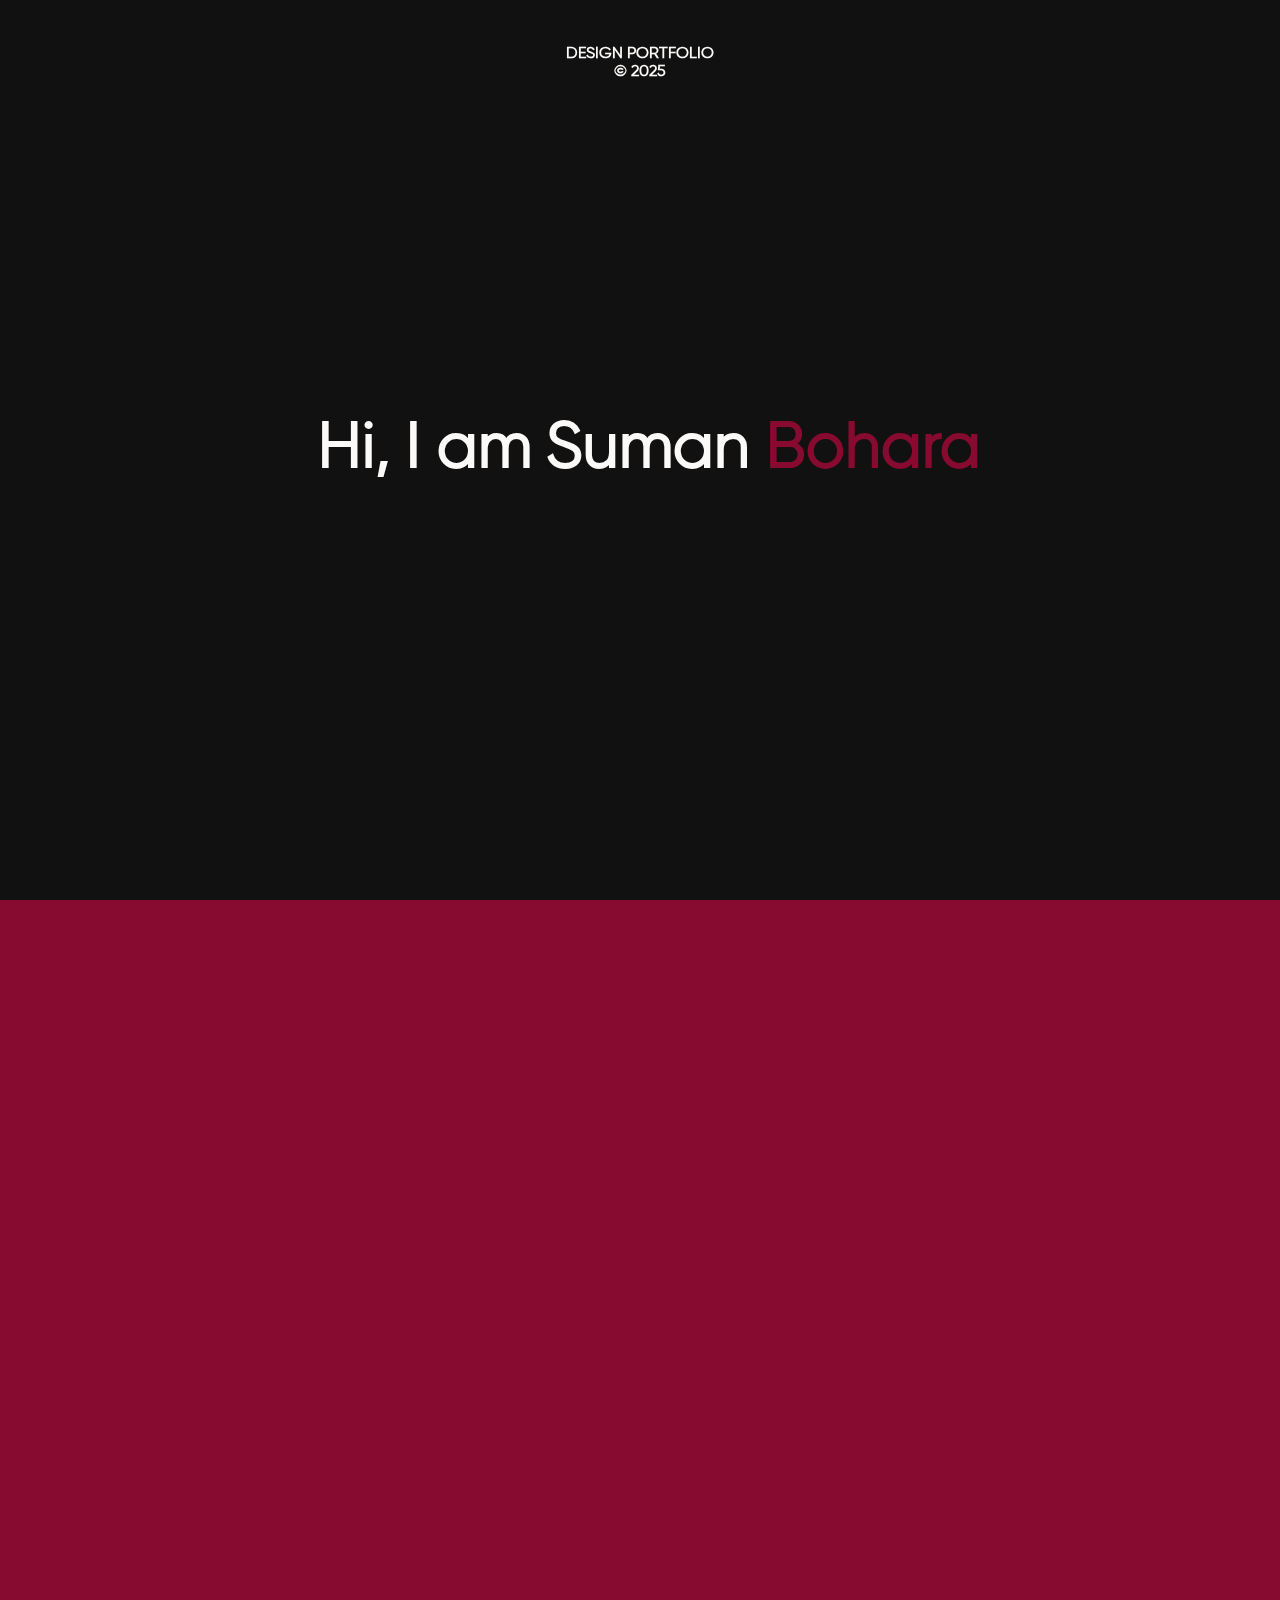
==== commit 10b2386f: "fixed image issue in the home page" ====
--- a/index.html
+++ b/index.html
@@ -81,7 +81,7 @@
 
             <div id="work">
                 <div class="workrow">
-                    <h1 class="headings">High<span class="maz">l</span>ights<div class="mini">(05)</div> </h1>
+                    <h1 class="headings">High<span class="maz">l</span>ights<div class="mini"></div> </h1>
                     <svg class="o-ui-arrow" width="64" height="64" viewBox="0 0 64 64" fill="none" xmlns="http://www.w3.org/2000/svg"> <path d="M3.10162 3.10156L62.9999 62.9999" stroke-linecap="round" stroke-linejoin="round"></path> <path d="M63 1.00001L63 63L0.999989 63" stroke-linecap="round" stroke-linejoin="round"></path> </svg>
                 </div>
                 <div id="images">
--- a/styles.css
+++ b/styles.css
@@ -68,6 +68,7 @@
     z-index: 999999;
     background-color: #111;
     color: #fcfaf8;
+    pointer-events: none;
 }
 
 #loader #topHeading {
@@ -118,6 +119,7 @@
     z-index: 999;
     height: 100vh;
     background-color: #870A30;
+    pointer-events: none;
 }
 
 /* Main Screen */
@@ -141,17 +143,23 @@
     justify-content: space-between;
     padding: 0 clamp(1.5rem, 7vw, 5rem);
     width: 100%;
-    z-index: 9999;
+    z-index: 99999;
+    pointer-events: auto;
 }
 
 nav a {
     position: relative;
     text-decoration: none;
     text-transform: uppercase;
-    font-size: clamp(0.7rem, 1vw, 1rem);
+    font-size: clamp(0.9rem, 1.2vw, 1.2rem);
     font-family: 'Gilroy-Medium';
     color: #000000;
     letter-spacing: 0.1vw;
+    padding: 10px 15px;
+    margin: 0 5px;
+    display: inline-block;
+    pointer-events: auto;
+    z-index: 100000;
 }
 
 nav a .line {
@@ -275,7 +283,7 @@
     width: clamp(1.5rem, 4vw, 3rem);
 }
 
-#imagery{
+#imagery {
     display: flex;
     justify-content: space-between;
     align-items: center;
@@ -285,10 +293,13 @@
     margin-top: clamp(5rem, 15vw, 10rem);
     padding: 0 clamp(1.5rem, 7vw, 5rem);
     z-index: 999;
-}
-
-#imagery #imgleft{
+    position: relative;
+}
+
+#imagery #imgleft {
     width: 35%;
+    position: relative;
+    z-index: 2;
 }
 
 #imgleft h1{
@@ -312,6 +323,7 @@
     position: relative;    
     width: 60%;
     height: 20vw;
+    z-index: 1;
 }
 
 #imgright .imgcontainer {
@@ -852,36 +864,36 @@
 @media (max-width: 1024px) {
     #imagery {
         flex-direction: column;
-        height: auto;
+        align-items: flex-start;
         gap: 3rem;
-    }
-    
+        margin-top: 4rem;
+    }
+
     #imagery #imgleft {
         width: 100%;
-    }
-    
+        order: 2;
+    }
+
     #imgright {
         width: 100%;
-        height: 40vw;
-    }
-    
+        height: auto;
+        order: 1;
+    }
+
     #imgright .imgcontainer {
-        width: 40vw;
+        width: 45vw;
         height: 60vw;
-    }
-    
+        position: relative;
+    }
+
     #imgright .imgcontainer:nth-child(1) {
-        transform: translate(-10%, 0%) rotate(-4deg);
-    }
-    
+        transform: translate(-5%, 0%) rotate(-4deg);
+    }
+
     #imgright .imgcontainer:nth-child(2) {
-        transform: translate(20%, 0%) rotate(4deg);
-    }
-    
-    #imgright .imgcontainer:nth-child(1):hover {
-        transform: translate(-30%, 0%) rotate(-4deg);
-    }
-    
+        transform: translate(5%, 0%) rotate(4deg);
+    }
+
     #helpWith h5, #helpWith h3 {
         margin-left: 0;
     }
@@ -936,12 +948,14 @@
 
 @media (max-width: 768px) {
     nav {
-        top: 1.5rem;
-        padding: 0 1.5rem;
+        padding: 0 20px;
+        justify-content: space-around;
     }
     
     nav a {
-        font-size: 0.8rem;
+        font-size: 1rem;
+        padding: 12px 15px;
+        margin: 0;
     }
     
     #firstRow {
@@ -968,17 +982,31 @@
         margin: 1rem 0;
     }
     
+    #imagery {
+        gap: 2rem;
+        margin-top: 3rem;
+        padding: 0 2rem;
+    }
+
+    #imagery #imgleft {
+        width: 100%;
+        order: 2;
+    }
+
+    #imgright {
+        width: 100%;
+        height: 80vw;
+        order: 1;
+    }
+
     #imgright .imgcontainer {
-        width: 60vw;
+        width: 100%;
         height: 80vw;
-    }
-    
+        transform: none !important;
+    }
+
     #imgright .imgcontainer:nth-child(1) {
-        transform: translate(-5%, 0%) rotate(-4deg);
-    }
-    
-    #imgright .imgcontainer:nth-child(2) {
-        transform: translate(10%, 0%) rotate(4deg);
+        margin-bottom: 2rem;
     }
     
     #work .workrow {
@@ -1039,21 +1067,33 @@
         font-size: 2.5rem;
     }
     
+    #imagery {
+        padding: 0 1rem;
+        margin-top: 2rem;
+        gap: 1.5rem;
+    }
+
+    #imgleft h1 {
+        font-size: 1rem;
+        line-height: 1.4;
+    }
+
+    #imgleft h1 span {
+        font-size: 1.4rem;
+    }
+
+    #imgright {
+        height: auto;
+    }
+
     #imgright .imgcontainer {
-        width: 80vw;
-        height: 100vw;
-    }
-    
+        width: 100%;
+        height: 90vw;
+        margin: 0;
+    }
+
     #imgright .imgcontainer:nth-child(1) {
-        transform: translate(0%, 0%) rotate(-4deg);
-    }
-    
-    #imgright .imgcontainer:nth-child(2) {
-        transform: translate(0%, 0%) rotate(4deg);
-    }
-    
-    .workrow h1 {
-        font-size: 2rem;
+        margin-bottom: 1.5rem;
     }
     
     #certgfx {
@@ -1068,6 +1108,8 @@
 /* Design Samples Section */
 #design-samples {
     padding: 8vw 7vw;
+    width: 100%;
+    overflow: visible;
 }
 
 .design-grid {
@@ -1075,6 +1117,7 @@
     grid-template-columns: repeat(auto-fill, minmax(300px, 1fr));
     gap: 2rem;
     margin-top: 4rem;
+    width: 100%;
 }
 
 .design-item {
@@ -1083,6 +1126,7 @@
     border-radius: 8px;
     cursor: pointer;
     transition: transform 0.3s ease;
+    aspect-ratio: 1;
 }
 
 .design-item:hover {
@@ -1142,6 +1186,10 @@
         grid-template-columns: repeat(auto-fill, minmax(250px, 1fr));
         gap: 1.5rem;
     }
+    
+    #design-samples {
+        padding: 6vw 5vw;
+    }
 }
 
 @media (max-width: 768px) {
@@ -1160,17 +1208,34 @@
 
     .design-overlay {
         padding: 1.5rem;
+        opacity: 1;
+        transform: translateY(0);
+        background: linear-gradient(to top, rgba(0, 0, 0, 0.8), rgba(0, 0, 0, 0.2));
+    }
+    
+    #design-samples {
+        padding: 5vw 4vw;
     }
 }
 
 @media (max-width: 480px) {
     .design-grid {
         grid-template-columns: 1fr;
+        gap: 1rem;
     }
 
     .design-overlay {
         padding: 1rem;
     }
-}
-
-
+    
+    #design-samples {
+        padding: 4vw 3vw;
+    }
+    
+    .section-title {
+        font-size: clamp(1.5rem, 3vw, 2rem);
+        margin-bottom: 1.5rem;
+    }
+}
+
+
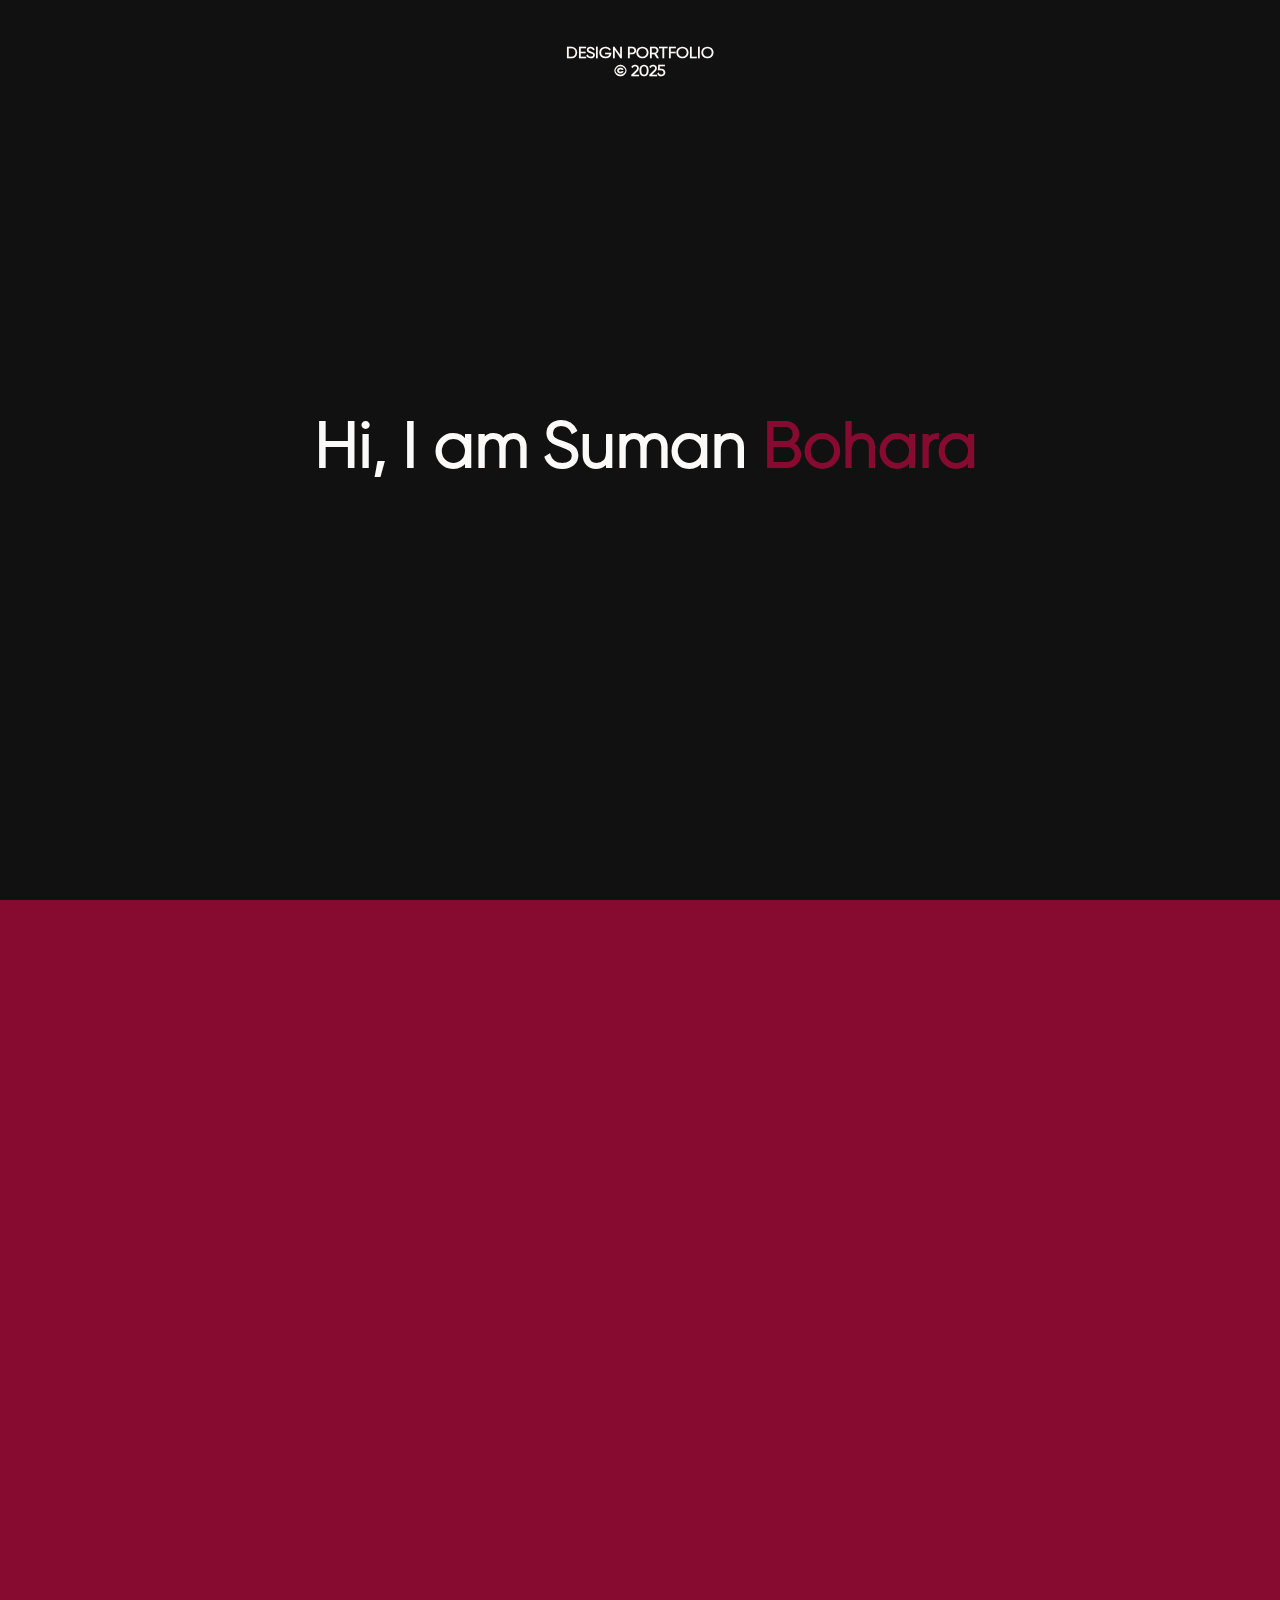
==== commit 340ae6b0: "remove local time section in mobile view" ====
--- a/index.html
+++ b/index.html
@@ -44,7 +44,7 @@
                     <h5 class="reveal">CURRENTLY AVAILABLE FOR</h5>
                     <h5 class="reveal">FREELANCE WORLDWIDE</h5>
                 </div>
-                <div class="text">
+                <div class="text" id="local-time">
                     <h5 class="reveal">MY LOCAL TIME</h5>
                     <h5 class="reveal">GMT -5</h5> 
                 </div>
--- a/styles.css
+++ b/styles.css
@@ -1082,6 +1082,10 @@
         font-size: 1.4rem;
     }
 
+    #local-time {
+        display: none;
+    }
+
     #imgright {
         height: auto;
     }
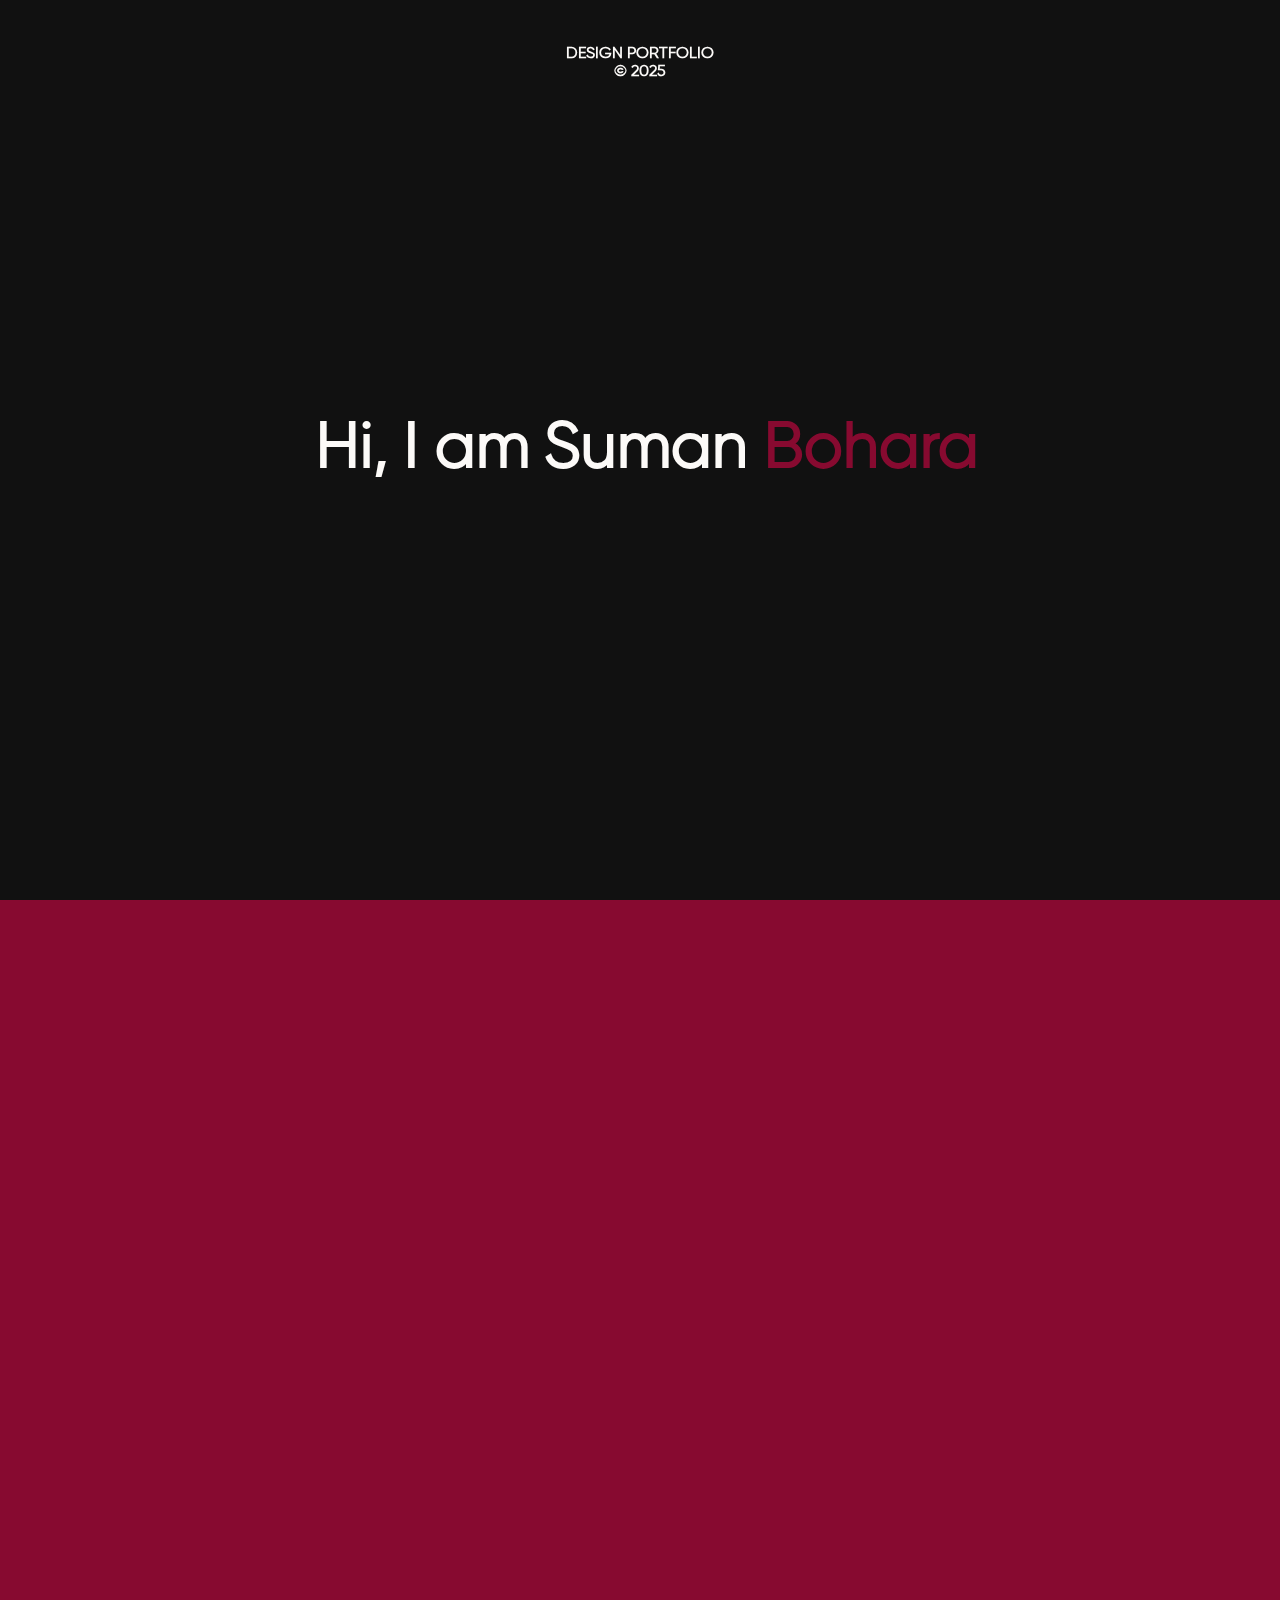
==== commit 875ef83e: "fixed footer in the work page" ====
--- a/index.html
+++ b/index.html
@@ -49,13 +49,13 @@
                     <h5 class="reveal">GMT -5</h5> 
                 </div>
             </div>
-            <div class="row">
+            <div class="row" id="designer-row">
                 <img id="downarrow" src="./images//down_arrow.svg">
                 <div class="svgContainer">
                     <svg id="uxSvg" width="439" height="273" viewBox="0 0 439 273" fill="none" xmlns="http://www.w3.org/2000/svg">
                         <path d="M331.674 206.842L330.08 206.444C326.095 213.351 321.579 220.656 316.531 228.36C311.749 235.798 306.702 242.705 301.389 249.081C296.076 255.457 290.63 260.77 285.051 265.02C279.738 269.005 274.292 270.998 268.713 270.998C263.666 270.998 259.415 269.669 255.962 267.013C252.774 264.622 251.18 260.637 251.18 255.058C251.18 254.527 251.446 253.597 251.977 252.269C252.508 250.675 253.704 249.214 255.564 247.886C257.423 246.292 259.947 244.963 263.135 243.901C266.588 242.573 270.971 241.908 276.285 241.908C278.144 241.908 281.199 240.315 285.45 237.127C289.7 233.673 294.216 229.423 298.998 224.375C304.045 219.328 309.093 213.749 314.14 207.639C319.188 201.529 323.704 195.685 327.689 190.106L314.14 135.115C313.343 131.13 312.148 128.607 310.554 127.544C308.96 126.482 307.366 125.95 305.772 125.95C306.304 125.95 305.905 125.95 304.577 125.95C303.248 125.685 301.787 125.286 300.193 124.755C298.6 124.223 297.404 123.427 296.607 122.364C295.81 121.036 296.209 119.309 297.803 117.184C299.662 114.793 303.248 112.003 308.562 108.816C313.875 105.628 321.844 101.643 332.47 96.861C335.127 95.5328 337.784 95.3999 340.44 96.4626C343.097 97.2595 345.488 98.8534 347.613 101.244C349.738 103.37 351.465 106.159 352.793 109.612C354.387 113.066 355.45 116.785 355.981 120.77L361.958 156.633H364.349C366.474 152.649 368.865 148.398 371.522 143.882C374.178 139.366 376.835 135.115 379.491 131.13C382.148 126.88 384.672 123.161 387.063 119.973C389.453 116.519 391.579 113.863 393.438 112.003C396.626 108.816 400.345 105.495 404.596 102.041C408.846 98.5878 414.823 96.861 422.527 96.861C428.106 96.861 432.091 98.455 434.482 101.643C437.138 104.565 438.467 108.284 438.467 112.8C438.467 115.723 437.67 118.379 436.076 120.77C434.748 122.895 432.224 124.622 428.505 125.95C425.051 127.278 420.004 127.544 413.362 126.747C411.237 126.482 408.448 127.677 404.994 130.334C401.541 132.99 397.689 136.576 393.438 141.093C389.188 145.343 384.804 150.258 380.288 155.836C375.772 161.415 371.389 166.994 367.138 172.573L382.281 235.533C383.875 242.44 387.195 245.893 392.243 245.893C393.837 245.893 395.962 246.292 398.619 247.089C401.541 247.62 402.869 248.816 402.603 250.675C402.603 252.535 400.08 255.191 395.032 258.645C389.985 261.833 380.554 265.95 366.74 270.998C363.021 272.326 359.7 272.592 356.778 271.795C353.856 270.998 351.332 269.404 349.207 267.013C347.082 264.622 345.222 261.567 343.628 257.848C342.034 254.129 340.839 250.144 340.042 245.893L331.674 206.842Z" stroke="#870A30" strokeOffset="3"/>
                         <path d="M66.2837 142.686C65.7524 144.812 64.8226 148.132 63.4943 152.648C62.1661 157.165 60.8378 162.079 59.5095 167.392C58.1812 172.705 56.9858 178.151 55.9232 183.73C55.1262 189.309 54.7277 194.356 54.7277 198.872C54.7277 210.561 56.5873 219.726 60.3065 226.368C64.2913 233.009 68.8074 238.189 73.8549 241.908C79.168 245.362 84.3482 247.62 89.3957 248.683C94.7088 249.48 98.5608 249.878 100.952 249.878C111.047 249.878 120.743 248.55 130.041 245.893C139.339 242.971 147.043 238.986 153.153 233.939C162.716 226.5 170.952 216.671 177.859 204.451C185.031 192.231 191.54 175.096 197.384 153.047L221.692 61.3961C224.083 53.1608 226.075 45.3239 227.669 37.8856C229.263 30.4473 230.99 23.9387 232.849 18.36C234.709 12.7813 236.967 8.39795 239.623 5.21011C242.546 1.75659 246.398 0.0298377 251.179 0.0298377C257.024 0.0298377 261.407 0.162662 264.329 0.428314C267.251 0.428314 268.713 2.15507 268.713 5.60858C268.713 9.0621 267.251 14.7737 264.329 22.7433C261.407 30.713 257.024 42.4018 251.179 57.8097L220.895 155.836C215.582 173.104 209.604 188.91 202.963 203.256C196.322 217.601 187.954 229.954 177.859 240.314C167.764 250.675 155.544 258.777 141.198 264.622C126.853 270.201 109.32 272.99 88.5987 272.99C76.1129 272.99 64.4241 271.529 53.5323 268.607C42.9061 265.684 33.6082 261.168 25.6385 255.058C17.9346 248.948 11.8245 241.377 7.30837 232.345C2.79224 223.313 0.53418 212.554 0.53418 200.068C0.53418 195.817 0.799834 191.301 1.33114 186.519C2.12811 181.472 2.92507 176.69 3.72204 172.174C4.78466 167.392 5.71445 163.142 6.51141 159.423C7.57403 155.438 8.37099 152.383 8.9023 150.258L42.7733 39.0811C44.1015 34.5649 45.4298 29.916 46.7581 25.1342C48.0864 20.3524 50.0788 16.1019 52.7353 12.3828C55.3919 8.6636 59.111 5.60857 63.8928 3.21768C68.6746 0.826798 75.316 -0.235814 83.8169 0.0298377C91.7866 0.295489 97.631 0.428314 101.35 0.428314C105.335 0.428314 107.593 1.3581 108.124 3.21768C108.656 5.07727 107.991 8.53078 106.132 13.5782C104.538 18.36 102.147 25.9312 98.9592 36.2917L66.2837 142.686Z" stroke="#870A30" strokeOffset="3"/>
-                        </svg>
+                    </svg>
                 </div>
                 <h1 class="reveal">Designer</h1>
             </div>
--- a/styles.css
+++ b/styles.css
@@ -220,17 +220,20 @@
 .row{
     display: flex;
     width: 100%;
-    align-items: center;
-    justify-content: space-between;
+    align-items: flex-end;
+    justify-content: flex-start;
     color: #333;
     padding: 0 clamp(1.5rem, 7vw, 5rem);
     padding-right: clamp(2rem, 12vw, 8rem);
+    gap: 2vw;
 }
 
 .row h1 {
     font-family: "Gilroy-SemiBold";
     font-size: clamp(3rem, 12vw, 8rem);
     font-weight: 500;
+    line-height: 1;
+    margin-top: 0;
 }
 
 .row .text h5{
@@ -246,6 +249,7 @@
 
 #svgContainer{
     width: clamp(3rem, 15vw, 10rem);
+    margin-right: -5vw;
 }
 
 #uxSvg {
@@ -944,6 +948,19 @@
         flex-direction: column;
         gap: 2rem;
     }
+
+    .row {
+        justify-content: flex-start;
+        gap: 1vw;
+    }
+    
+    .row h1 {
+        margin-top: 0;
+    }
+    
+    #svgContainer {
+        margin-right: -3vw;
+    }
 }
 
 @media (max-width: 768px) {
@@ -970,16 +987,12 @@
     }
     
     .row h1 {
-        font-size: 3rem;
-    }
-    
-    .row .text {
-        margin-top: 1rem;
+        margin-top: 0;
     }
     
     #svgContainer {
-        width: 3rem;
-        margin: 1rem 0;
+        margin-right: 0;
+        margin-bottom: -2rem;
     }
     
     #imagery {
@@ -1242,4 +1255,27 @@
     }
 }
 
-
+#designer-row {
+    position: relative;
+    z-index: 2;
+    margin-top: 2rem;
+}
+
+#designer-row h1 {
+    font-size: clamp(3rem, 5vw, 5rem);
+    margin: 0;
+    padding: 0;
+    line-height: 1;
+}
+
+@media (max-width: 768px) {
+    #designer-row {
+        margin-top: 1rem;
+    }
+    
+    #designer-row h1 {
+        font-size: clamp(2.5rem, 4vw, 3.5rem);
+    }
+}
+
+
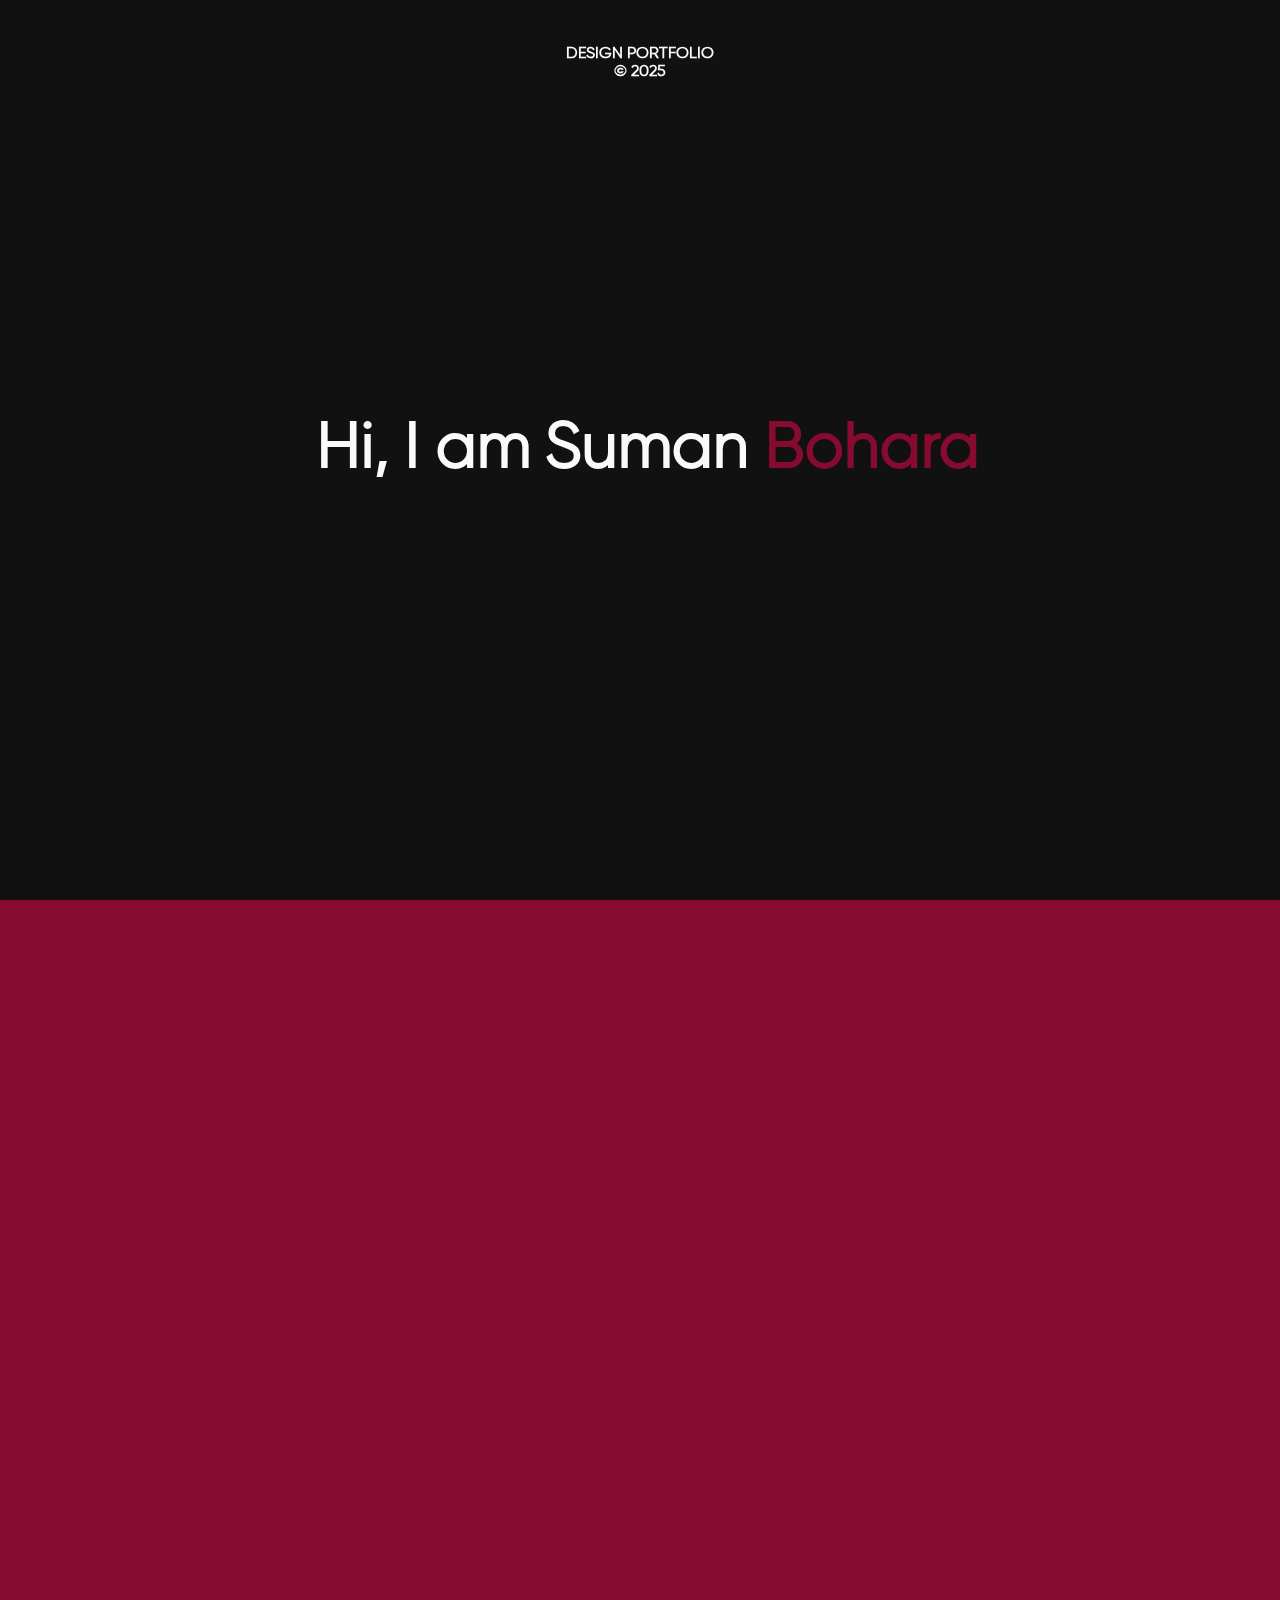
==== commit fbbea51c: "fixed navbar" ====
--- a/index.html
+++ b/index.html
@@ -11,22 +11,10 @@
 <body>
     <div id="main">
         <nav>
-            <a class="nav-link" href="index.html">Suman Bohara
-                <span id="line1" class="line"></span>
-                <span id="line2" class="line"></span>
-            </a>
-            <a class="nav-link" href="work.html">Work
-                <span id="line1" class="line"></span>
-                <span id="line2" class="line"></span>
-            </a>
-            <a class="nav-link" href="casestudy.html">Case Study
-                <span id="line1" class="line"></span>
-                <span id="line2" class="line"></span>
-            </a>
-            <a class="nav-link" href="mailto:sumanboharaa@gmail.com">Contact
-                <span id="line1" class="line"></span>
-                <span id="line2" class="line"></span>
-            </a>
+            <a href="index.html" class="nav-link footer-active">Suman Bohara</a>
+            <a href="work.html" class="nav-link">Work</a>
+            <a href="casestudy.html" class="nav-link">Case Study</a>
+            <a href="contact.html" class="nav-link">Contact</a>
         </nav>
         <div id="loader">
             <div id="topHeading">
@@ -39,14 +27,14 @@
         
         <div id="home">
             <div id="firstRow" class="row">
-                <h1 class="reveal">Creative</h1>
+                <h1 class="reveal"><span class="parent"><span class="child" style="translate: none; rotate: none; scale: none; transform: translate(0px, 0px);">Creative</span></span></h1>
                 <div class="text">
-                    <h5 class="reveal">CURRENTLY AVAILABLE FOR</h5>
-                    <h5 class="reveal">FREELANCE WORLDWIDE</h5>
+                    <h5 class="reveal"><span class="parent"><span class="child" style="translate: none; rotate: none; scale: none; transform: translate(0px, 0px);">CURRENTLY AVAILABLE FOR</span></span></h5>
+                    <h5 class="reveal"><span class="parent"><span class="child" style="translate: none; rotate: none; scale: none; transform: translate(0px, 0px);">FREELANCE WORLDWIDE</span></span></h5>
                 </div>
                 <div class="text" id="local-time">
-                    <h5 class="reveal">MY LOCAL TIME</h5>
-                    <h5 class="reveal">GMT -5</h5> 
+                    <h5 class="reveal"><span class="parent"><span class="child" style="translate: none; rotate: none; scale: none; transform: translate(0px, 0px);">MY LOCAL TIME</span></span></h5>
+                    <h5 class="reveal"><span class="parent"><span class="child" style="translate: none; rotate: none; scale: none; transform: translate(0px, 0px);">GMT -5</span></span></h5> 
                 </div>
             </div>
             <div class="row" id="designer-row">
--- a/styles.css
+++ b/styles.css
@@ -58,6 +58,12 @@
     height: 100%;
 }
 
+/* Ensure navbar opacity works in index.html */
+#main nav {
+    opacity: 0.7;
+    background-color: #e1e1e1;
+}
+
 /* Intro Screen */
 
 #loader {
@@ -137,14 +143,16 @@
 
 nav {
     position: fixed;
-    top: clamp(1.5rem, 4vw, 3rem);
+    top: 0;
     display: flex;
     align-items: center;
     justify-content: space-between;
-    padding: 0 clamp(1.5rem, 7vw, 5rem);
-    width: 100%;
-    z-index: 99999;
-    pointer-events: auto;
+    padding: 4vw 7vw 4vw 7vw;
+    width: 100%;
+    z-index: 9999;
+    background-color: #e1e1e1;
+    opacity: 0.7;
+    min-height: 80px;
 }
 
 nav a {
@@ -165,7 +173,7 @@
 nav a .line {
     position: absolute;
     bottom: -3px;
-    display: inline-block;
+    display: none;
     width: 100%;
     height: 1.5px;
     background-color: black;
@@ -177,7 +185,8 @@
 }
 
 .nav-link.footer-active {
-    color: rgb(247, 247, 247); 
+    color: black;
+    font-weight: 600;
 }
 
 .footer-activeLine {
@@ -186,7 +195,7 @@
     display: inline-block;
     width: 100%;
     height: 1px;
-    background-color: rgb(247, 247, 247); 
+    background-color: #870A30;
 }
 
 
@@ -213,8 +222,32 @@
 
 /* Header Section */
 
-#firstRow{
-    margin-top: clamp(5rem, 12vw, 10rem);
+#firstRow {
+    display: flex;
+    justify-content: space-between;
+    align-items: flex-start;
+    padding: 0 7vw;
+    margin-top: 15vw;
+    gap: 5vw;
+}
+
+#firstRow .text {
+    display: flex;
+    flex-direction: column;
+    gap: 0.5vw;
+    min-width: 200px;
+}
+
+#firstRow .text h5 {
+    font-family: "Gilroy-Regular";
+    font-size: clamp(0.7rem, 1.5vw, 1rem);
+    text-transform: uppercase;
+    white-space: nowrap;
+}
+
+#local-time {
+    margin-left: auto;
+    min-width: 150px;
 }
 
 .row{
@@ -965,8 +998,9 @@
 
 @media (max-width: 768px) {
     nav {
-        padding: 0 20px;
+        padding: 3vw 20px 3vw 20px;
         justify-content: space-around;
+        min-height: 60px;
     }
     
     nav a {
@@ -976,7 +1010,19 @@
     }
     
     #firstRow {
-        margin-top: 5rem;
+        flex-direction: column;
+        gap: 3rem;
+        margin-top: 10rem;
+    }
+
+    #firstRow .text {
+        gap: 0.5rem;
+        min-width: auto;
+    }
+
+    #local-time {
+        margin-left: 0;
+        min-width: auto;
     }
     
     .row {
@@ -1069,7 +1115,13 @@
 
 @media (max-width: 480px) {
     nav {
-        top: 1rem;
+        padding: 2.5vw 15px 2.5vw 15px;
+        min-height: 50px;
+    }
+    
+    nav a {
+        font-size: 0.9rem;
+        padding: 10px 12px;
     }
     
     #firstRow {
@@ -1262,7 +1314,6 @@
 }
 
 #designer-row h1 {
-    font-size: clamp(3rem, 5vw, 5rem);
     margin: 0;
     padding: 0;
     line-height: 1;
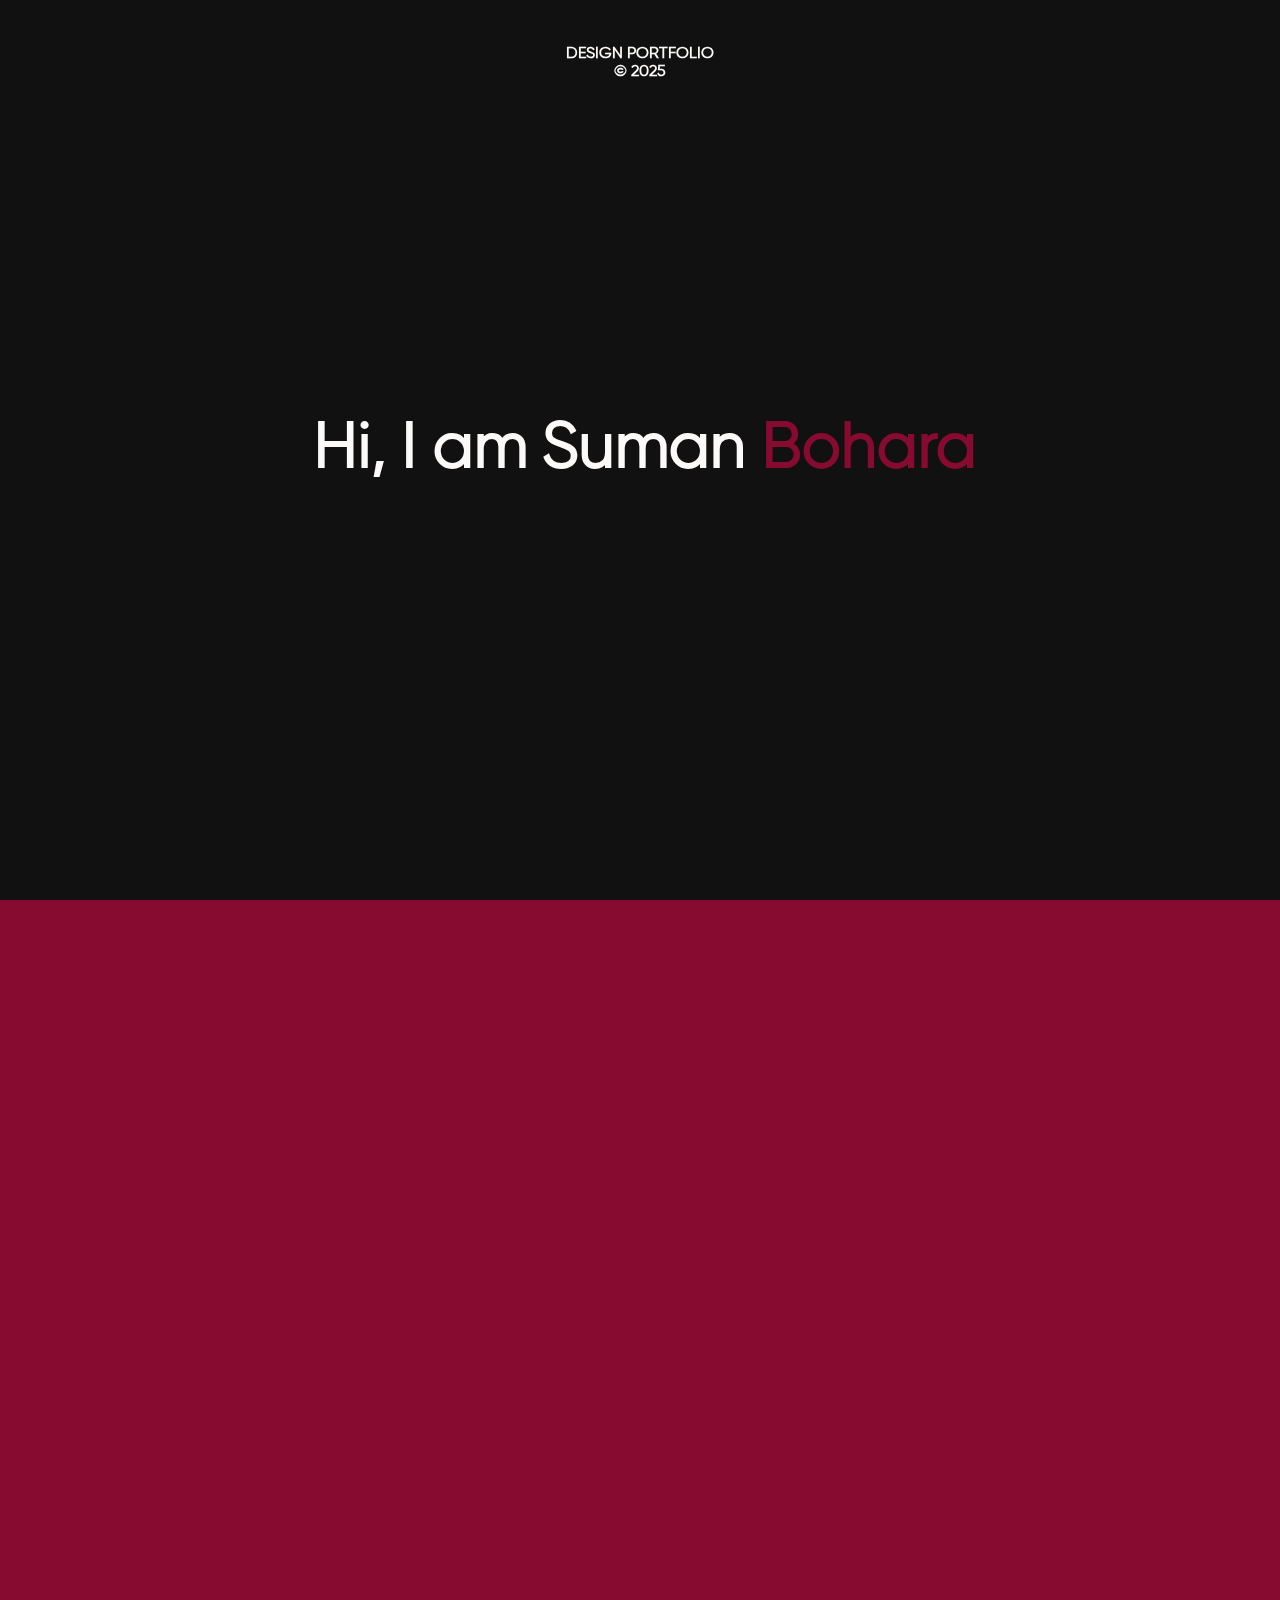
==== commit f9480797: "added new image for achievements and fixed active navbar" ====
--- a/index.html
+++ b/index.html
@@ -143,7 +143,7 @@
             <div id="cert">
                     <h1 id="certHead" class="headings">Achievemen<span class="maz">t</span>s</h1>
                 <div id="certcolm">
-                    <img id="certgfx" src="https://img.freepik.com/free-vector/online-certification-illustration_23-2148571409.jpg" alt="">
+                    <img id="certgfx" src="images/suman-doodle.png" alt="">
                     <div class="certrows">
                         <div class="certrow" target="_blank" onclick="window.open('https://www.dropbox.com/s/svdg4hddj45y9x4/certificate-of-suman-RRAI.jpg?st=hyezvmee&dl=0', '_blank');" style="cursor:pointer;">
                             <h5>For motion video<br><br>2024</h5>
